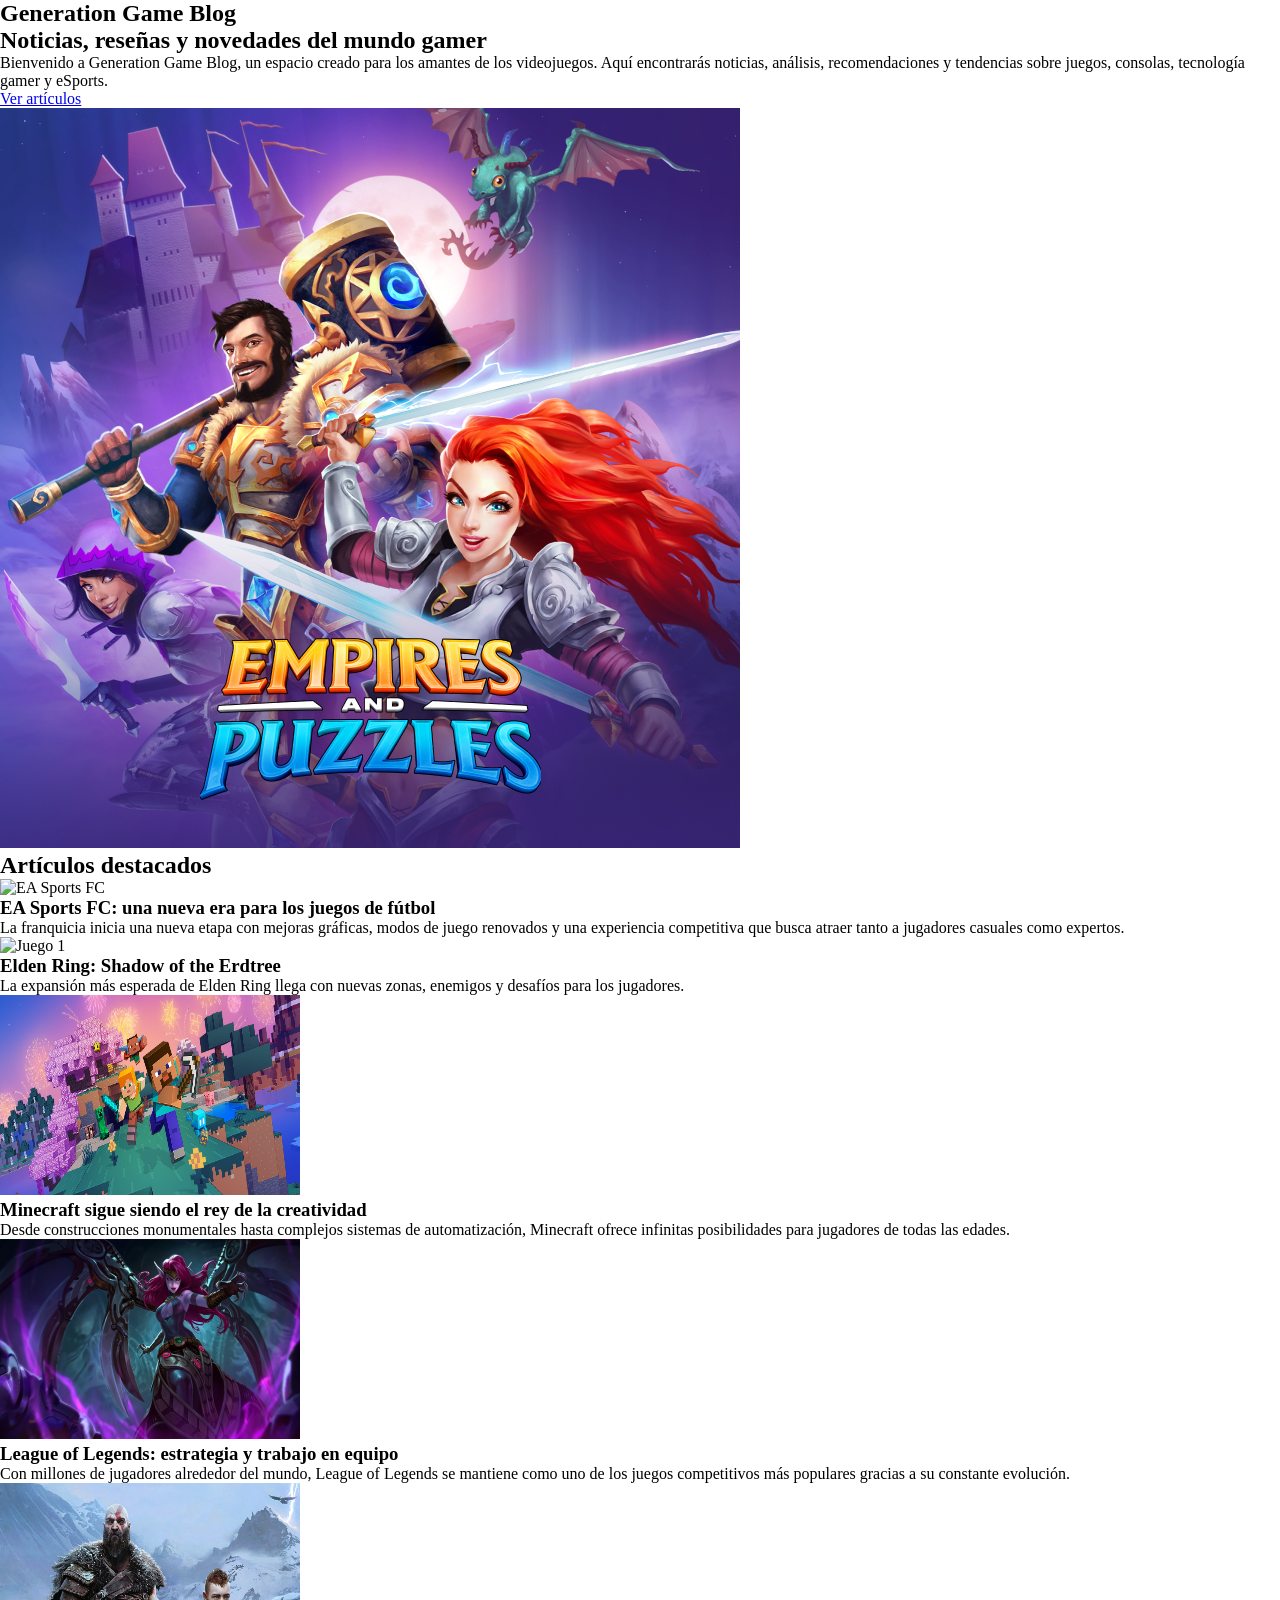
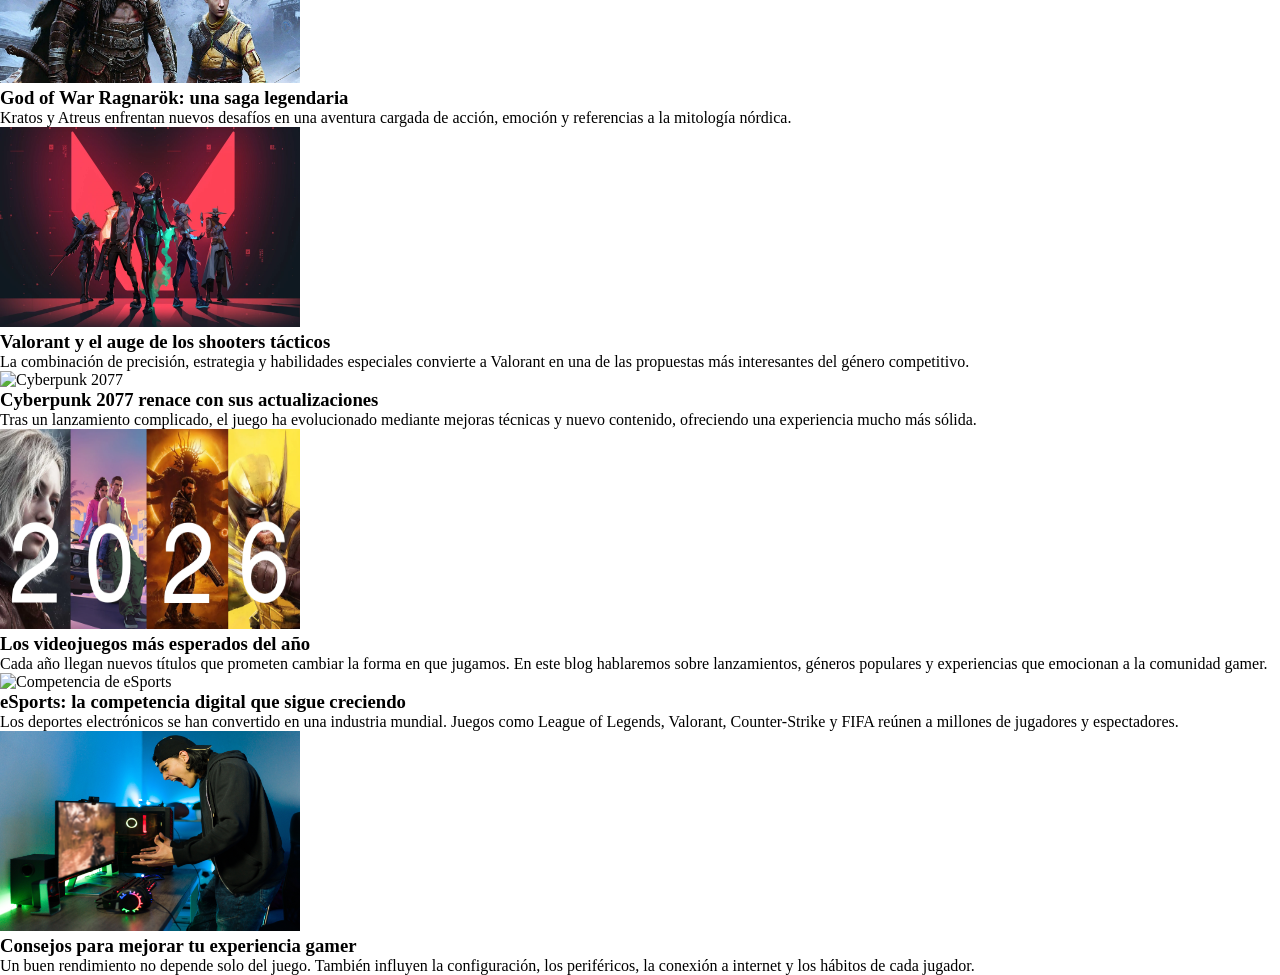
==== index.html @ 70cd3691 "articulos finalizados, con iconos" ====
<!doctype html>
<html lang="en">
  <head>
    <meta charset="UTF-8" />
    <meta name="viewport" content="width=device-width, initial-scale=1.0" />
    <title>Document</title>
    <link rel="stylesheet" href="/styles/style.css" />
    <head>
    <script src="https://kit.fontawesome.com/70269b08c8.js" crossorigin="anonymous"></script>
</head>

  </head>
  <body>
    <nav></nav>
    <section class="hero">
      <div>
        <h1>Generation Game Blog</h1>
        <h2>Noticias, reseñas y novedades del mundo gamer</h2>
        <p>
          Bienvenido a Generation Game Blog, un espacio creado para los amantes
          de los videojuegos. Aquí encontrarás noticias, análisis,
          recomendaciones y tendencias sobre juegos, consolas, tecnología gamer
          y eSports.
        </p>
        <a href="#articulos" class="btn">Ver artículos</a>
      </div>

      <img
        src="images/Featured-Image-2x.jpg"
        alt="Jugador usando control de videojuegos"
      />
    </section>
    <!-- Articulos gamer -->
    <section class="articulos">
      <h2>Artículos destacados</h2>
      <article class="card">
        <img src="images/articulos/fifa.png" alt="EA Sports FC" width="300" height="200" />
        <div class="card-content">
          <h3>EA Sports FC: una nueva era para los juegos de fútbol</h3>
          <p>
            La franquicia inicia una nueva etapa con mejoras gráficas, modos de
            juego renovados y una experiencia competitiva que busca atraer tanto a
            jugadores casuales como expertos.
          </p>
        </div>
        <div class="acciones">
          <i class="fa-regular fa-thumbs-up"></i>
          <i class="fa-regular fa-thumbs-down"></i>
          <i class="fa-regular fa-comment"></i>
        </div>
      </article>
      <article class="card">
        <img src="images/articulos/elderring.png" alt="Juego 1" width="300" height="200"/>
        <div class="card-content">
          <h3>Elden Ring: Shadow of the Erdtree</h2>
          <p>
            La expansión más esperada de Elden Ring llega con nuevas zonas,
            enemigos y desafíos para los jugadores.
          </p>
        </div>
        <div class="acciones">
          <i class="fa-regular fa-thumbs-up"></i>
          <i class="fa-regular fa-thumbs-down"></i>
          <i class="fa-regular fa-comment"></i>
      </article>
      <article class="card">
        <img src="images/articulos/minecraft.png" alt="Minecraft" width="300" height="200" />
        <div class="card-content">
          <h3>Minecraft sigue siendo el rey de la creatividad</h3>
          <p>
            Desde construcciones monumentales hasta complejos sistemas de
            automatización, Minecraft ofrece infinitas posibilidades para jugadores
            de todas las edades.
          </p>
        </div>
        <div class="acciones">
          <i class="fa-regular fa-thumbs-up"></i>
          <i class="fa-regular fa-thumbs-down"></i>
          <i class="fa-regular fa-comment"></i>
        </div>
      </article>

      <article class="card">
        <img src="images/articulos/lol.png" alt="League of Legends" width="300" height="200" />
        <div class="card-content">
          <h3>League of Legends: estrategia y trabajo en equipo</h3>
          <p>
            Con millones de jugadores alrededor del mundo, League of Legends se
            mantiene como uno de los juegos competitivos más populares gracias a su
            constante evolución.
          </p>
        </div>
        <div class="acciones">
          <i class="fa-regular fa-thumbs-up"></i>
          <i class="fa-regular fa-thumbs-down"></i>
          <i class="fa-regular fa-comment"></i>
        </div>
      </article>

      <article class="card">
        <img src="images/articulos/godofwar.png" alt="God of War Ragnarök" width="300" height="200" />
        <div class="card-content">
          <h3>God of War Ragnarök: una saga legendaria</h3>
          <p>
            Kratos y Atreus enfrentan nuevos desafíos en una aventura cargada de
            acción, emoción y referencias a la mitología nórdica.
          </p>
        </div>
        <div class="acciones">
          <i class="fa-regular fa-thumbs-up"></i>
          <i class="fa-regular fa-thumbs-down"></i>
          <i class="fa-regular fa-comment"></i>
        </div>
      </article>

      <article class="card">
        <img src="images/articulos/valorant.png" alt="Valorant" width="300" height="200" />
        <div class="card-content">
          <h3>Valorant y el auge de los shooters tácticos</h3>
          <p>
            La combinación de precisión, estrategia y habilidades especiales
            convierte a Valorant en una de las propuestas más interesantes del
            género competitivo.
          </p>
        </div>
        <div class="acciones">
          <i class="fa-regular fa-thumbs-up"></i>
          <i class="fa-regular fa-thumbs-down"></i>
          <i class="fa-regular fa-comment"></i>
        </div>
      </article>

      <article class="card">
        <img src="images/articulos/cyberpunk.jpg" alt="Cyberpunk 2077" width="300" height="200" />
        <div class="card-content">
          <h3>Cyberpunk 2077 renace con sus actualizaciones</h3>
          <p>
            Tras un lanzamiento complicado, el juego ha evolucionado mediante
            mejoras técnicas y nuevo contenido, ofreciendo una experiencia mucho más
            sólida.
          </p>
        </div>
        <div class="acciones">
          <i class="fa-regular fa-thumbs-up"></i>
          <i class="fa-regular fa-thumbs-down"></i>
          <i class="fa-regular fa-comment"></i>
        </div>
      </article>
      <article class="card">
        <img
          src="images/EurogamerLanzamientos2026.webp"
          alt="Los videojuegos más esperados del año"
          width="300"
          height="200"
        />
        <div class="card-content">
          <h3>Los videojuegos más esperados del año</h3>
          <p>
            Cada año llegan nuevos títulos que prometen cambiar la forma en que
            jugamos. En este blog hablaremos sobre lanzamientos, géneros populares
            y experiencias que emocionan a la comunidad gamer.
          </p>
        </div>
        <div class="acciones">
          <i class="fa-regular fa-thumbs-up"></i>
          <i class="fa-regular fa-thumbs-down"></i>
          <i class="fa-regular fa-comment"></i>
        </div>
      </article>

      <article class="card">
        <img
          src="images/esport.jpg"
          alt="Competencia de eSports"
          width="300"
          height="200"
        />
        <div class="card-content">
          <h3>eSports: la competencia digital que sigue creciendo</h3>
          <p>
            Los deportes electrónicos se han convertido en una industria mundial.
            Juegos como League of Legends, Valorant, Counter-Strike y FIFA reúnen
            a millones de jugadores y espectadores.
          </p>
        </div>
        <div class="acciones">
          <i class="fa-regular fa-thumbs-up"></i>
          <i class="fa-regular fa-thumbs-down"></i>
          <i class="fa-regular fa-comment"></i>
        </div>
      </article>

      <article class="card">
        <img
          src="images/consejos.webp"
          alt="Consejos para mejorar tu experiencia gamer"
          width="300"
          height="200"
        />
        <div class="card-content">
          <h3>Consejos para mejorar tu experiencia gamer</h3>
          <p>
            Un buen rendimiento no depende solo del juego. También influyen la
            configuración, los periféricos, la conexión a internet y los hábitos
            de cada jugador.
          </p>
        </div>
        <div class="acciones">
          <i class="fa-regular fa-thumbs-up"></i>
          <i class="fa-regular fa-thumbs-down"></i>
          <i class="fa-regular fa-comment"></i>
        </div>
      </article>
    </section>

    <footer></footer>
  </body>
</html>
---- styles/style.css ----
* {
  margin: 0;
  padding: 0;
  box-sizing: border-box;
}

#quienesSomosTextoInformativo{
   max-width: 600px;
}
#contenedor1{
  display: flex;
  justify-content: center;
  align-items: center;     
  flex-direction: column;
  gap:30px;
}

#equipo {
  text-align: left;
}
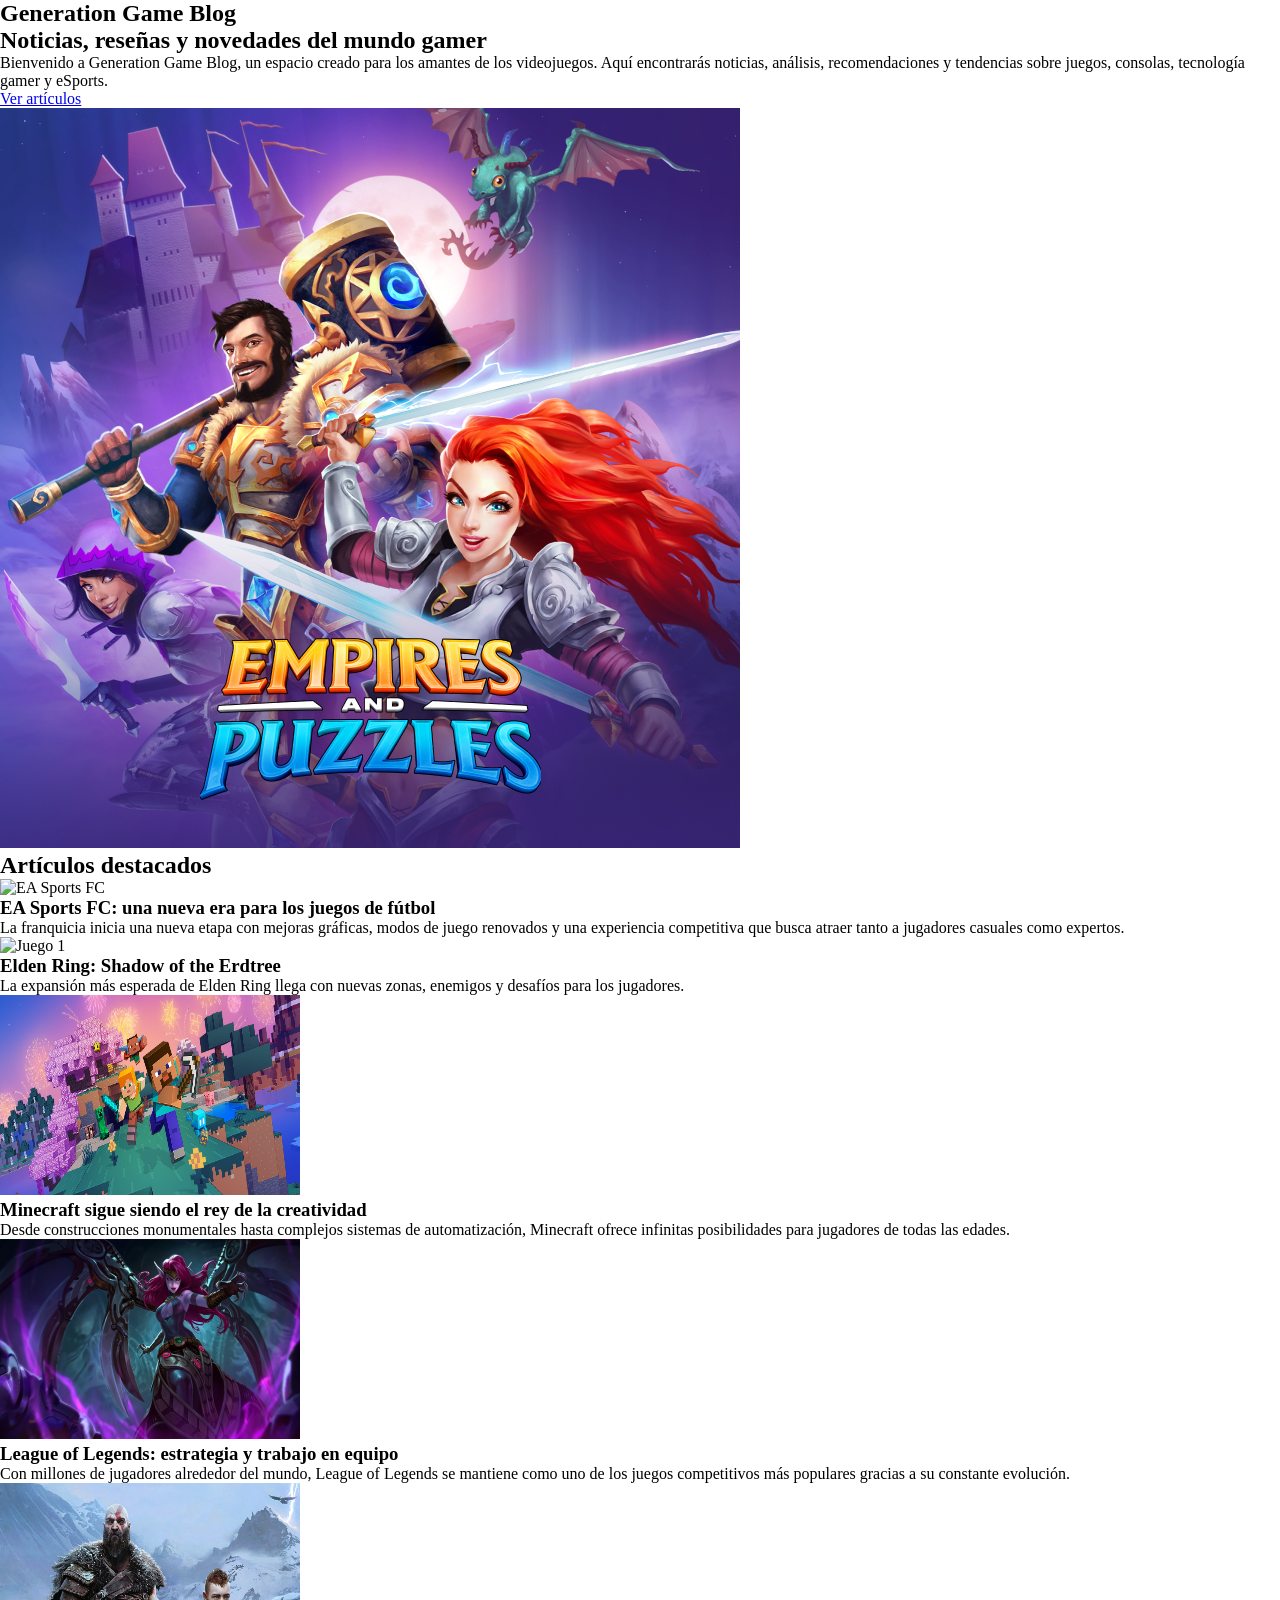
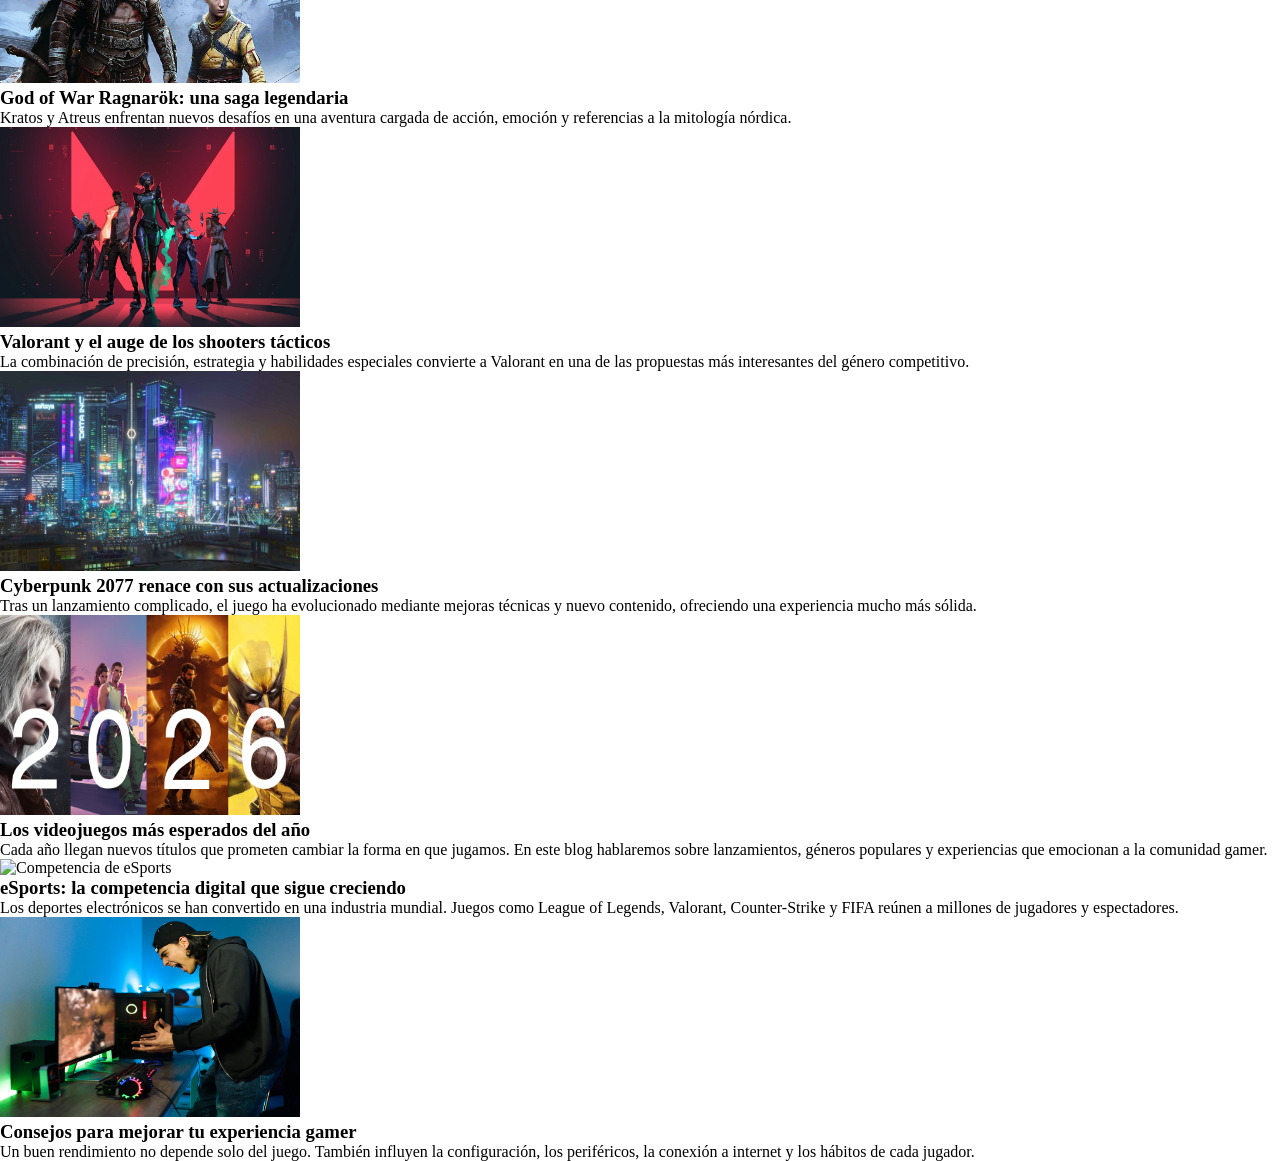
==== commit c5da7687: "se organizan imagenes de articulos en carpeta articulos y se cambia el respectivo src en el html" ====
--- a/index.html
+++ b/index.html
@@ -31,7 +31,7 @@
       />
     </section>
     <!-- Articulos gamer -->
-    <section class="articulos">
+    <section id="articulos" class="articulos">
       <h2>Artículos destacados</h2>
       <article class="card">
         <img src="images/articulos/fifa.png" alt="EA Sports FC" width="300" height="200" />
@@ -131,7 +131,7 @@
       </article>
 
       <article class="card">
-        <img src="images/articulos/cyberpunk.jpg" alt="Cyberpunk 2077" width="300" height="200" />
+        <img src="images/articulos/cyberpunk.png" alt="Cyberpunk 2077" width="300" height="200" />
         <div class="card-content">
           <h3>Cyberpunk 2077 renace con sus actualizaciones</h3>
           <p>
@@ -148,7 +148,7 @@
       </article>
       <article class="card">
         <img
-          src="images/EurogamerLanzamientos2026.webp"
+          src="images/articulos/EurogamerLanzamientos2026.webp"
           alt="Los videojuegos más esperados del año"
           width="300"
           height="200"
@@ -170,7 +170,7 @@
 
       <article class="card">
         <img
-          src="images/esport.jpg"
+          src="images/articulos/esport.jpg"
           alt="Competencia de eSports"
           width="300"
           height="200"
@@ -192,7 +192,7 @@
 
       <article class="card">
         <img
-          src="images/consejos.webp"
+          src="images/articulos/consejos.webp"
           alt="Consejos para mejorar tu experiencia gamer"
           width="300"
           height="200"
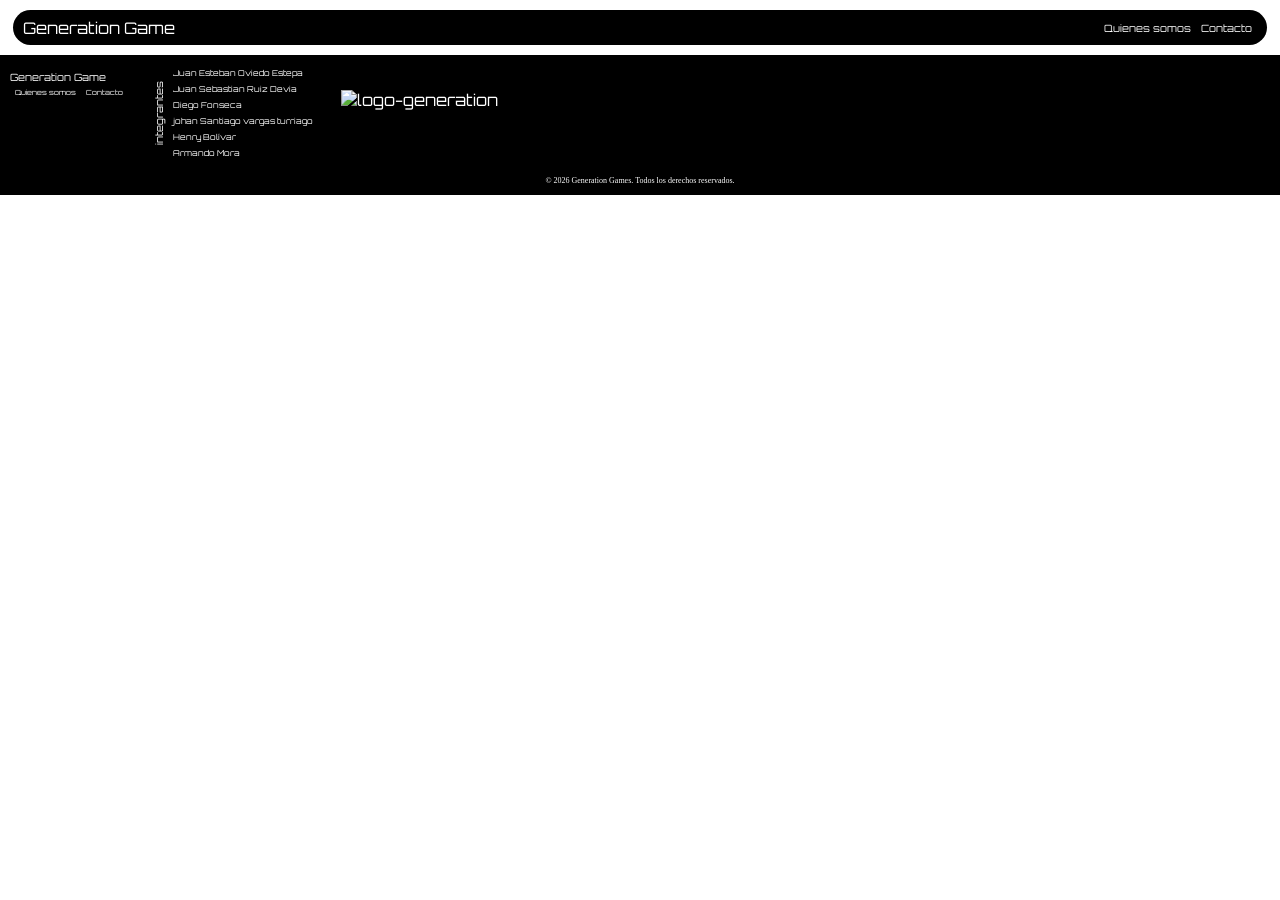
==== commit 56616ed4: "nav-bar and footer added" ====
--- a/index.html
+++ b/index.html
@@ -1,218 +1,66 @@
-<!doctype html>
+<!DOCTYPE html>
 <html lang="en">
-  <head>
-    <meta charset="UTF-8" />
-    <meta name="viewport" content="width=device-width, initial-scale=1.0" />
-    <title>Document</title>
-    <link rel="stylesheet" href="/styles/style.css" />
-    <head>
-    <script src="https://kit.fontawesome.com/70269b08c8.js" crossorigin="anonymous"></script>
+
+<head>
+  <meta charset="UTF-8">
+  <meta name="viewport" content="width=device-width, initial-scale=1.0">
+
+  <!--Font Gamer Style-->
+  <link rel="preconnect" href="https://fonts.googleapis.com">
+  <link rel="preconnect" href="https://fonts.gstatic.com" crossorigin>
+  <link href="https://fonts.googleapis.com/css2?family=Orbitron&display=swap" rel="stylesheet">
+
+  <title>Generation Game</title>
+  <link rel="stylesheet" href="/styles/style.css">
 </head>
 
-  </head>
-  <body>
-    <nav></nav>
-    <section class="hero">
-      <div>
-        <h1>Generation Game Blog</h1>
-        <h2>Noticias, reseñas y novedades del mundo gamer</h2>
-        <p>
-          Bienvenido a Generation Game Blog, un espacio creado para los amantes
-          de los videojuegos. Aquí encontrarás noticias, análisis,
-          recomendaciones y tendencias sobre juegos, consolas, tecnología gamer
-          y eSports.
-        </p>
-        <a href="#articulos" class="btn">Ver artículos</a>
+<body>
+
+  <div class="nav-bar-container">
+    <nav>
+      <a href="">Generation Game</a>
+      <ul>
+        <li>
+          <a href="">Quienes somos</a>
+        </li>
+        <li>
+          <a href="">Contacto</a>
+        </li>
+      </ul>
+    </nav>
+  </div>
+
+
+  <footer>
+    <div class="top-footer">
+      <div class="urls-footer">
+        <a href="">Generation Game</a>
+        <ul>
+          <li>
+            <a href="">Quienes somos</a>
+          </li>
+          <li>
+            <a href="">Contacto</a>
+          </li>
+        </ul>
       </div>
+      <div class="members">
+        <h1>integrantes</h1>
+        <div class="names">
+          <li>Juan Esteban Oviedo Estepa</li>
+          <li>Juan Sebastian Ruiz Devia</li>
+          <li>Diego Fonseca</li>
+          <li>johan Santiago vargas turriago</li>
+          <li>Henry Bolívar</li>
+          <li>Armando Mora</li>
+        </div>
+        <img src="https://cdn.nwe.io/files/x/a2/b3/9f9b89ea24a72f13629116b184f6.png" alt="logo-generation">
+      </div>
+    </div>
+    <div class="bottom-footer">
+      <p>© 2026 Generation Games. Todos los derechos reservados.</p>
+    </div>
+  </footer>
+</body>
 
-      <img
-        src="images/Featured-Image-2x.jpg"
-        alt="Jugador usando control de videojuegos"
-      />
-    </section>
-    <!-- Articulos gamer -->
-    <section id="articulos" class="articulos">
-      <h2>Artículos destacados</h2>
-      <article class="card">
-        <img src="images/articulos/fifa.png" alt="EA Sports FC" width="300" height="200" />
-        <div class="card-content">
-          <h3>EA Sports FC: una nueva era para los juegos de fútbol</h3>
-          <p>
-            La franquicia inicia una nueva etapa con mejoras gráficas, modos de
-            juego renovados y una experiencia competitiva que busca atraer tanto a
-            jugadores casuales como expertos.
-          </p>
-        </div>
-        <div class="acciones">
-          <i class="fa-regular fa-thumbs-up"></i>
-          <i class="fa-regular fa-thumbs-down"></i>
-          <i class="fa-regular fa-comment"></i>
-        </div>
-      </article>
-      <article class="card">
-        <img src="images/articulos/elderring.png" alt="Juego 1" width="300" height="200"/>
-        <div class="card-content">
-          <h3>Elden Ring: Shadow of the Erdtree</h2>
-          <p>
-            La expansión más esperada de Elden Ring llega con nuevas zonas,
-            enemigos y desafíos para los jugadores.
-          </p>
-        </div>
-        <div class="acciones">
-          <i class="fa-regular fa-thumbs-up"></i>
-          <i class="fa-regular fa-thumbs-down"></i>
-          <i class="fa-regular fa-comment"></i>
-      </article>
-      <article class="card">
-        <img src="images/articulos/minecraft.png" alt="Minecraft" width="300" height="200" />
-        <div class="card-content">
-          <h3>Minecraft sigue siendo el rey de la creatividad</h3>
-          <p>
-            Desde construcciones monumentales hasta complejos sistemas de
-            automatización, Minecraft ofrece infinitas posibilidades para jugadores
-            de todas las edades.
-          </p>
-        </div>
-        <div class="acciones">
-          <i class="fa-regular fa-thumbs-up"></i>
-          <i class="fa-regular fa-thumbs-down"></i>
-          <i class="fa-regular fa-comment"></i>
-        </div>
-      </article>
-
-      <article class="card">
-        <img src="images/articulos/lol.png" alt="League of Legends" width="300" height="200" />
-        <div class="card-content">
-          <h3>League of Legends: estrategia y trabajo en equipo</h3>
-          <p>
-            Con millones de jugadores alrededor del mundo, League of Legends se
-            mantiene como uno de los juegos competitivos más populares gracias a su
-            constante evolución.
-          </p>
-        </div>
-        <div class="acciones">
-          <i class="fa-regular fa-thumbs-up"></i>
-          <i class="fa-regular fa-thumbs-down"></i>
-          <i class="fa-regular fa-comment"></i>
-        </div>
-      </article>
-
-      <article class="card">
-        <img src="images/articulos/godofwar.png" alt="God of War Ragnarök" width="300" height="200" />
-        <div class="card-content">
-          <h3>God of War Ragnarök: una saga legendaria</h3>
-          <p>
-            Kratos y Atreus enfrentan nuevos desafíos en una aventura cargada de
-            acción, emoción y referencias a la mitología nórdica.
-          </p>
-        </div>
-        <div class="acciones">
-          <i class="fa-regular fa-thumbs-up"></i>
-          <i class="fa-regular fa-thumbs-down"></i>
-          <i class="fa-regular fa-comment"></i>
-        </div>
-      </article>
-
-      <article class="card">
-        <img src="images/articulos/valorant.png" alt="Valorant" width="300" height="200" />
-        <div class="card-content">
-          <h3>Valorant y el auge de los shooters tácticos</h3>
-          <p>
-            La combinación de precisión, estrategia y habilidades especiales
-            convierte a Valorant en una de las propuestas más interesantes del
-            género competitivo.
-          </p>
-        </div>
-        <div class="acciones">
-          <i class="fa-regular fa-thumbs-up"></i>
-          <i class="fa-regular fa-thumbs-down"></i>
-          <i class="fa-regular fa-comment"></i>
-        </div>
-      </article>
-
-      <article class="card">
-        <img src="images/articulos/cyberpunk.png" alt="Cyberpunk 2077" width="300" height="200" />
-        <div class="card-content">
-          <h3>Cyberpunk 2077 renace con sus actualizaciones</h3>
-          <p>
-            Tras un lanzamiento complicado, el juego ha evolucionado mediante
-            mejoras técnicas y nuevo contenido, ofreciendo una experiencia mucho más
-            sólida.
-          </p>
-        </div>
-        <div class="acciones">
-          <i class="fa-regular fa-thumbs-up"></i>
-          <i class="fa-regular fa-thumbs-down"></i>
-          <i class="fa-regular fa-comment"></i>
-        </div>
-      </article>
-      <article class="card">
-        <img
-          src="images/articulos/EurogamerLanzamientos2026.webp"
-          alt="Los videojuegos más esperados del año"
-          width="300"
-          height="200"
-        />
-        <div class="card-content">
-          <h3>Los videojuegos más esperados del año</h3>
-          <p>
-            Cada año llegan nuevos títulos que prometen cambiar la forma en que
-            jugamos. En este blog hablaremos sobre lanzamientos, géneros populares
-            y experiencias que emocionan a la comunidad gamer.
-          </p>
-        </div>
-        <div class="acciones">
-          <i class="fa-regular fa-thumbs-up"></i>
-          <i class="fa-regular fa-thumbs-down"></i>
-          <i class="fa-regular fa-comment"></i>
-        </div>
-      </article>
-
-      <article class="card">
-        <img
-          src="images/articulos/esport.jpg"
-          alt="Competencia de eSports"
-          width="300"
-          height="200"
-        />
-        <div class="card-content">
-          <h3>eSports: la competencia digital que sigue creciendo</h3>
-          <p>
-            Los deportes electrónicos se han convertido en una industria mundial.
-            Juegos como League of Legends, Valorant, Counter-Strike y FIFA reúnen
-            a millones de jugadores y espectadores.
-          </p>
-        </div>
-        <div class="acciones">
-          <i class="fa-regular fa-thumbs-up"></i>
-          <i class="fa-regular fa-thumbs-down"></i>
-          <i class="fa-regular fa-comment"></i>
-        </div>
-      </article>
-
-      <article class="card">
-        <img
-          src="images/articulos/consejos.webp"
-          alt="Consejos para mejorar tu experiencia gamer"
-          width="300"
-          height="200"
-        />
-        <div class="card-content">
-          <h3>Consejos para mejorar tu experiencia gamer</h3>
-          <p>
-            Un buen rendimiento no depende solo del juego. También influyen la
-            configuración, los periféricos, la conexión a internet y los hábitos
-            de cada jugador.
-          </p>
-        </div>
-        <div class="acciones">
-          <i class="fa-regular fa-thumbs-up"></i>
-          <i class="fa-regular fa-thumbs-down"></i>
-          <i class="fa-regular fa-comment"></i>
-        </div>
-      </article>
-    </section>
-
-    <footer></footer>
-  </body>
-</html>
+</html>
--- a/styles/style.css
+++ b/styles/style.css
@@ -4,17 +4,111 @@
   box-sizing: border-box;
 }
 
-#quienesSomosTextoInformativo{
-   max-width: 600px;
-}
-#contenedor1{
+/* NAV BAR */
+
+.nav-bar-container{
   display: flex;
   justify-content: center;
-  align-items: center;     
-  flex-direction: column;
-  gap:30px;
+  width: 100%;
+  /* position: fixed;
+  top: 0; */
 }
 
-#equipo {
-  text-align: left;
+nav{
+  display: flex;
+  align-items: center;
+  justify-content: space-between;
+  padding: 10px;
+  width: 98%;
+  height: 35px;
+  margin-top: 10px;
+  background-color: black;
+  color: white;
+  border-radius: 20px;
+}
+
+a{
+  font-family: "Orbitron", sans-serif;
+  text-decoration: none;
+  color: white;
+}
+
+ul{
+  display: flex;
+}
+
+li{
+  font-size: 10px;
+  list-style: none;
+  margin: 0 5px;
+}
+
+/* FOOTER */
+
+footer{
+  display: block;
+  height:fit-content;
+  font-family: "Orbitron", sans-serif;
+  margin-top: 10px;
+  background-color: black;
+  color: white;
+  padding: 10px;
+}
+
+.top-footer{
+  display: flex;
+
+}
+
+.urls-footer {
+  display: block;
+  width:fit-content;
+}
+
+.urls-footer a{
+  font-size: 10px;
+}
+
+
+.urls-footer li a{
+  font-size: 7px;
+}
+
+.members{
+    display: flex;
+    justify-content: center;
+    margin-left: 20px;
+}
+
+.members h1 {
+    text-align: center;
+    margin: 5px;
+    font-size: 10px;
+    font-weight: lighter;
+    writing-mode: vertical-lr;
+    transform: rotate(180deg);
+}
+
+.members .names li{
+    padding: 3px;
+    display: block;
+    list-style: none;
+    font-size: 8px;
+    margin-left: 0;
+    height:fit-content;
+}
+
+.members img{
+    margin-left: 20px;
+    align-content: center;
+    max-height: 70px;
+    padding: 1;
+}
+
+footer p{
+  margin-top: 15px;
+  font-family:'Times New Roman', Times, serif;
+  font-weight: lighter;
+  font-size: 8px;
+  text-align: center;
 }
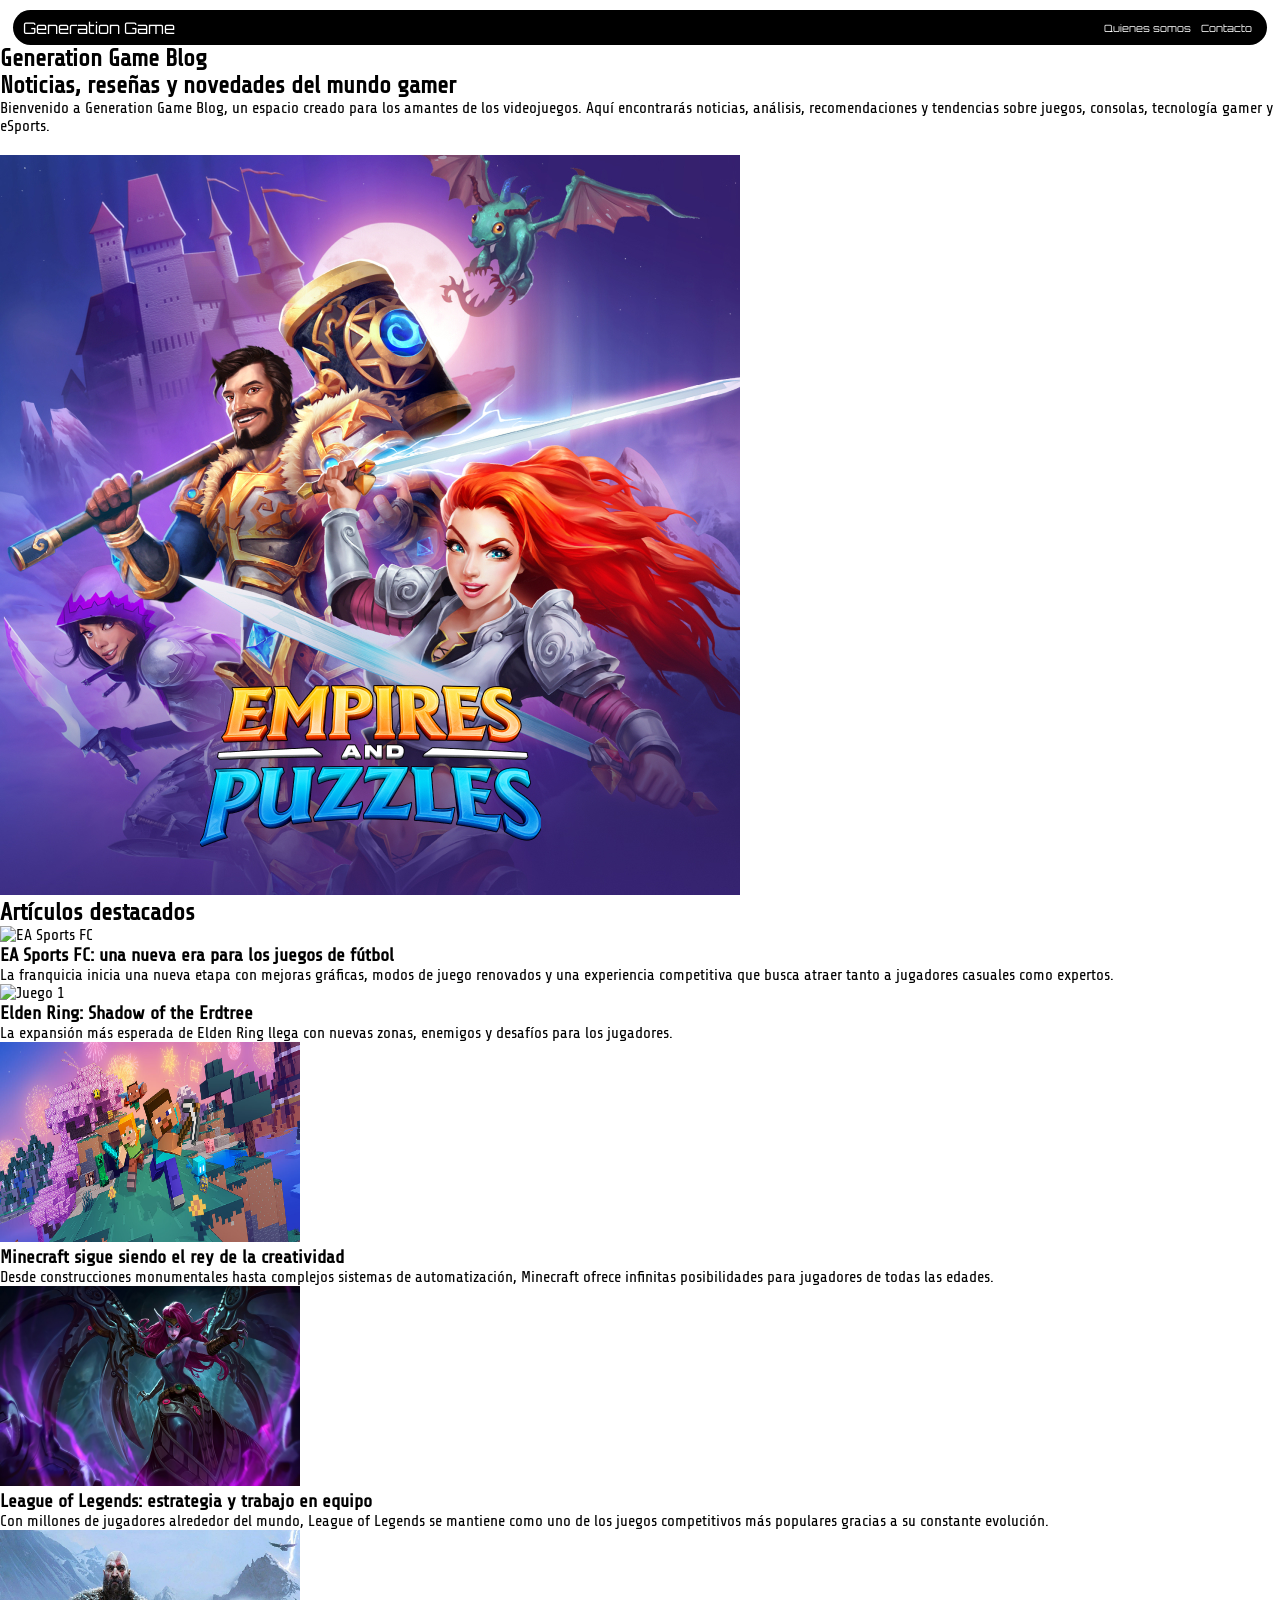
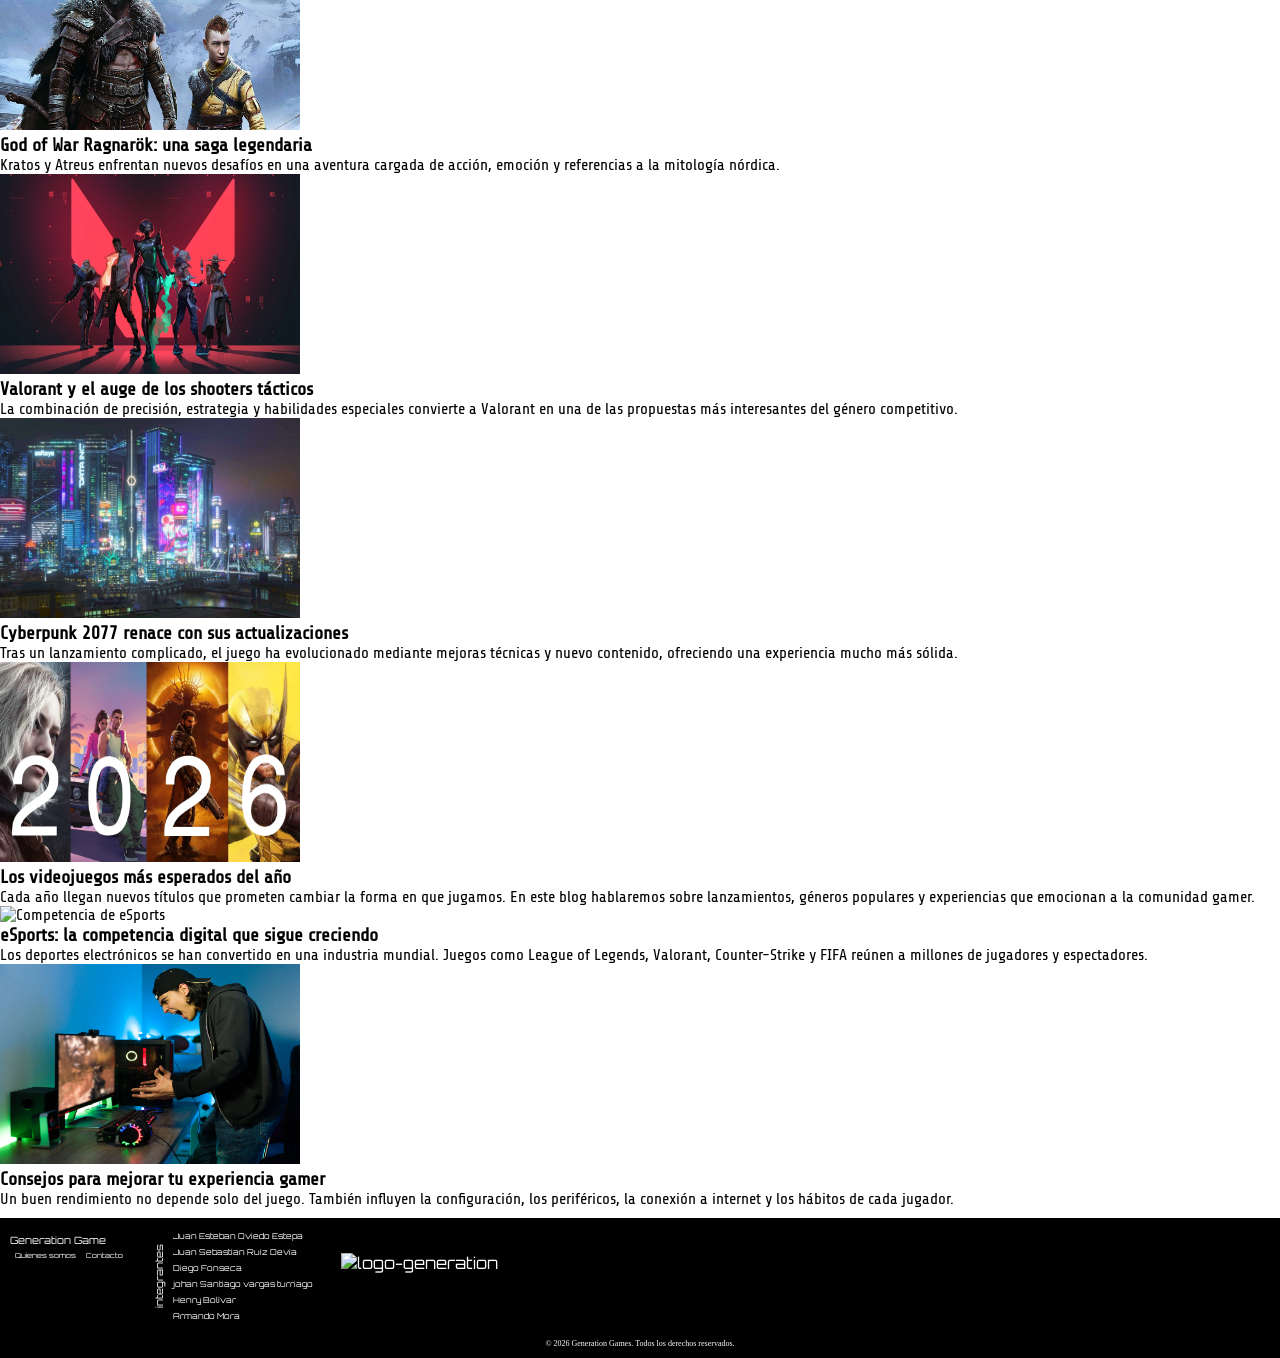
==== commit 8757b275: "Merge branch 'navbar-footer' of github.com:SanJohan/generation-game into desarrollo2" ====
--- a/index.html
+++ b/index.html
@@ -1,21 +1,17 @@
-<!DOCTYPE html>
+<!doctype html>
 <html lang="en">
-
 <head>
   <meta charset="UTF-8">
   <meta name="viewport" content="width=device-width, initial-scale=1.0">
-
-  <!--Font Gamer Style-->
+   <!--Font Gamer Style-->
   <link rel="preconnect" href="https://fonts.googleapis.com">
   <link rel="preconnect" href="https://fonts.gstatic.com" crossorigin>
   <link href="https://fonts.googleapis.com/css2?family=Orbitron&display=swap" rel="stylesheet">
-
   <title>Generation Game</title>
   <link rel="stylesheet" href="/styles/style.css">
+  <script src="https://kit.fontawesome.com/70269b08c8.js" crossorigin="anonymous"></script>
 </head>
-
 <body>
-
   <div class="nav-bar-container">
     <nav>
       <a href="">Generation Game</a>
@@ -29,8 +25,205 @@
       </ul>
     </nav>
   </div>
-
-
+  <section class="hero">
+      <div>
+        <h1>Generation Game Blog</h1>
+        <h2>Noticias, reseñas y novedades del mundo gamer</h2>
+        <p>
+          Bienvenido a Generation Game Blog, un espacio creado para los amantes
+          de los videojuegos. Aquí encontrarás noticias, análisis,
+          recomendaciones y tendencias sobre juegos, consolas, tecnología gamer
+          y eSports.
+        </p>
+        <a href="#articulos" class="btn">Ver artículos</a>
+      </div>
+
+      <img
+        src="images/Featured-Image-2x.jpg"
+        alt="Jugador usando control de videojuegos"
+      />
+    </section>
+    <!-- Articulos gamer -->
+    <section id="articulos" class="articulos">
+      <h2>Artículos destacados</h2>
+      <article class="card">
+        <img src="images/articulos/fifa.png" alt="EA Sports FC" width="300" height="200" />
+        <div class="card-content">
+          <h3>EA Sports FC: una nueva era para los juegos de fútbol</h3>
+          <p>
+            La franquicia inicia una nueva etapa con mejoras gráficas, modos de
+            juego renovados y una experiencia competitiva que busca atraer tanto a
+            jugadores casuales como expertos.
+          </p>
+        </div>
+        <div class="acciones">
+          <i class="fa-regular fa-thumbs-up"></i>
+          <i class="fa-regular fa-thumbs-down"></i>
+          <i class="fa-regular fa-comment"></i>
+        </div>
+      </article>
+      <article class="card">
+        <img src="images/articulos/elderring.png" alt="Juego 1" width="300" height="200"/>
+        <div class="card-content">
+          <h3>Elden Ring: Shadow of the Erdtree</h2>
+          <p>
+            La expansión más esperada de Elden Ring llega con nuevas zonas,
+            enemigos y desafíos para los jugadores.
+          </p>
+        </div>
+        <div class="acciones">
+          <i class="fa-regular fa-thumbs-up"></i>
+          <i class="fa-regular fa-thumbs-down"></i>
+          <i class="fa-regular fa-comment"></i>
+      </article>
+      <article class="card">
+        <img src="images/articulos/minecraft.png" alt="Minecraft" width="300" height="200" />
+        <div class="card-content">
+          <h3>Minecraft sigue siendo el rey de la creatividad</h3>
+          <p>
+            Desde construcciones monumentales hasta complejos sistemas de
+            automatización, Minecraft ofrece infinitas posibilidades para jugadores
+            de todas las edades.
+          </p>
+        </div>
+        <div class="acciones">
+          <i class="fa-regular fa-thumbs-up"></i>
+          <i class="fa-regular fa-thumbs-down"></i>
+          <i class="fa-regular fa-comment"></i>
+        </div>
+      </article>
+
+      <article class="card">
+        <img src="images/articulos/lol.png" alt="League of Legends" width="300" height="200" />
+        <div class="card-content">
+          <h3>League of Legends: estrategia y trabajo en equipo</h3>
+          <p>
+            Con millones de jugadores alrededor del mundo, League of Legends se
+            mantiene como uno de los juegos competitivos más populares gracias a su
+            constante evolución.
+          </p>
+        </div>
+        <div class="acciones">
+          <i class="fa-regular fa-thumbs-up"></i>
+          <i class="fa-regular fa-thumbs-down"></i>
+          <i class="fa-regular fa-comment"></i>
+        </div>
+      </article>
+
+      <article class="card">
+        <img src="images/articulos/godofwar.png" alt="God of War Ragnarök" width="300" height="200" />
+        <div class="card-content">
+          <h3>God of War Ragnarök: una saga legendaria</h3>
+          <p>
+            Kratos y Atreus enfrentan nuevos desafíos en una aventura cargada de
+            acción, emoción y referencias a la mitología nórdica.
+          </p>
+        </div>
+        <div class="acciones">
+          <i class="fa-regular fa-thumbs-up"></i>
+          <i class="fa-regular fa-thumbs-down"></i>
+          <i class="fa-regular fa-comment"></i>
+        </div>
+      </article>
+
+      <article class="card">
+        <img src="images/articulos/valorant.png" alt="Valorant" width="300" height="200" />
+        <div class="card-content">
+          <h3>Valorant y el auge de los shooters tácticos</h3>
+          <p>
+            La combinación de precisión, estrategia y habilidades especiales
+            convierte a Valorant en una de las propuestas más interesantes del
+            género competitivo.
+          </p>
+        </div>
+        <div class="acciones">
+          <i class="fa-regular fa-thumbs-up"></i>
+          <i class="fa-regular fa-thumbs-down"></i>
+          <i class="fa-regular fa-comment"></i>
+        </div>
+      </article>
+      <article class="card">
+        <img src="images/articulos/cyberpunk.png" alt="Cyberpunk 2077" width="300" height="200" />
+        <div class="card-content">
+          <h3>Cyberpunk 2077 renace con sus actualizaciones</h3>
+          <p>
+            Tras un lanzamiento complicado, el juego ha evolucionado mediante
+            mejoras técnicas y nuevo contenido, ofreciendo una experiencia mucho más
+            sólida.
+          </p>
+        </div>
+        <div class="acciones">
+          <i class="fa-regular fa-thumbs-up"></i>
+          <i class="fa-regular fa-thumbs-down"></i>
+          <i class="fa-regular fa-comment"></i>
+        </div>
+      </article>
+      <article class="card">
+        <img
+          src="images/articulos/EurogamerLanzamientos2026.webp"
+          alt="Los videojuegos más esperados del año"
+          width="300"
+          height="200"
+        />
+        <div class="card-content">
+          <h3>Los videojuegos más esperados del año</h3>
+          <p>
+            Cada año llegan nuevos títulos que prometen cambiar la forma en que
+            jugamos. En este blog hablaremos sobre lanzamientos, géneros populares
+            y experiencias que emocionan a la comunidad gamer.
+          </p>
+        </div>
+        <div class="acciones">
+          <i class="fa-regular fa-thumbs-up"></i>
+          <i class="fa-regular fa-thumbs-down"></i>
+          <i class="fa-regular fa-comment"></i>
+        </div>
+      </article>
+
+      <article class="card">
+        <img
+          src="images/articulos/esport.jpg"
+          alt="Competencia de eSports"
+          width="300"
+          height="200"
+        />
+        <div class="card-content">
+          <h3>eSports: la competencia digital que sigue creciendo</h3>
+          <p>
+            Los deportes electrónicos se han convertido en una industria mundial.
+            Juegos como League of Legends, Valorant, Counter-Strike y FIFA reúnen
+            a millones de jugadores y espectadores.
+          </p>
+        </div>
+        <div class="acciones">
+          <i class="fa-regular fa-thumbs-up"></i>
+          <i class="fa-regular fa-thumbs-down"></i>
+          <i class="fa-regular fa-comment"></i>
+        </div>
+      </article>
+
+      <article class="card">
+        <img
+          src="images/articulos/consejos.webp"
+          alt="Consejos para mejorar tu experiencia gamer"
+          width="300"
+          height="200"
+        />
+        <div class="card-content">
+          <h3>Consejos para mejorar tu experiencia gamer</h3>
+          <p>
+            Un buen rendimiento no depende solo del juego. También influyen la
+            configuración, los periféricos, la conexión a internet y los hábitos
+            de cada jugador.
+          </p>
+        </div>
+        <div class="acciones">
+          <i class="fa-regular fa-thumbs-up"></i>
+          <i class="fa-regular fa-thumbs-down"></i>
+          <i class="fa-regular fa-comment"></i>
+        </div>
+      </article>
+    </section>
   <footer>
     <div class="top-footer">
       <div class="urls-footer">
@@ -62,5 +255,4 @@
     </div>
   </footer>
 </body>
-
-</html>+</html>
--- a/styles/style.css
+++ b/styles/style.css
@@ -1,7 +1,34 @@
+/* Esta es la fuente local Share Tech */
+@font-face {
+    font-family: 'Share Tech';
+    src: url('../assets/fonts/ShareTech-Regular.ttf') format('truetype');
+    font-weight: normal;
+    font-style: normal;
+}
+
+/* Esto aplica la fuente a todo el sitio */
+body {
+    font-family: 'Share Tech', sans-serif;
+}
 * {
   margin: 0;
   padding: 0;
   box-sizing: border-box;
+}
+
+#quienesSomosTextoInformativo{
+   max-width: 600px;
+}
+#contenedor1{
+  display: flex;
+  justify-content: center;
+  align-items: center;     
+  flex-direction: column;
+  gap:30px;
+}
+
+#equipo {
+  text-align: left;
 }
 
 /* NAV BAR */
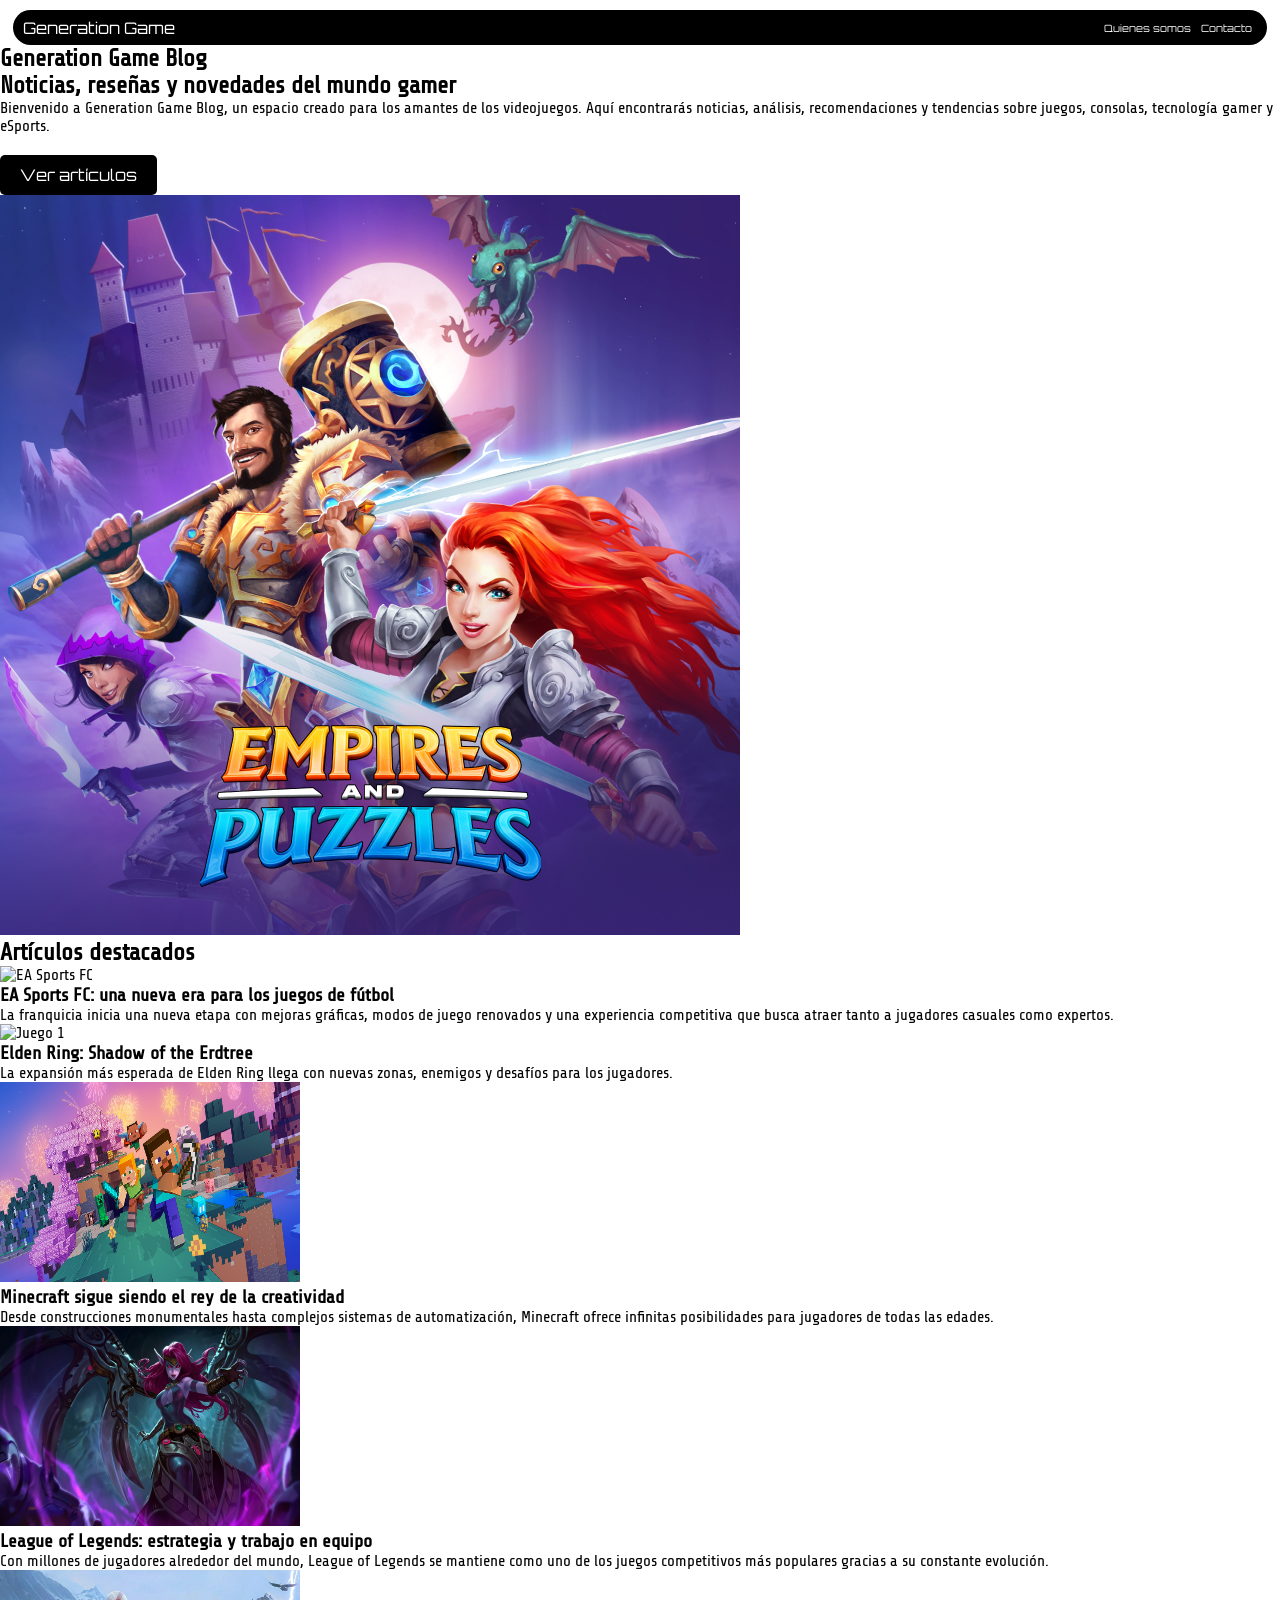
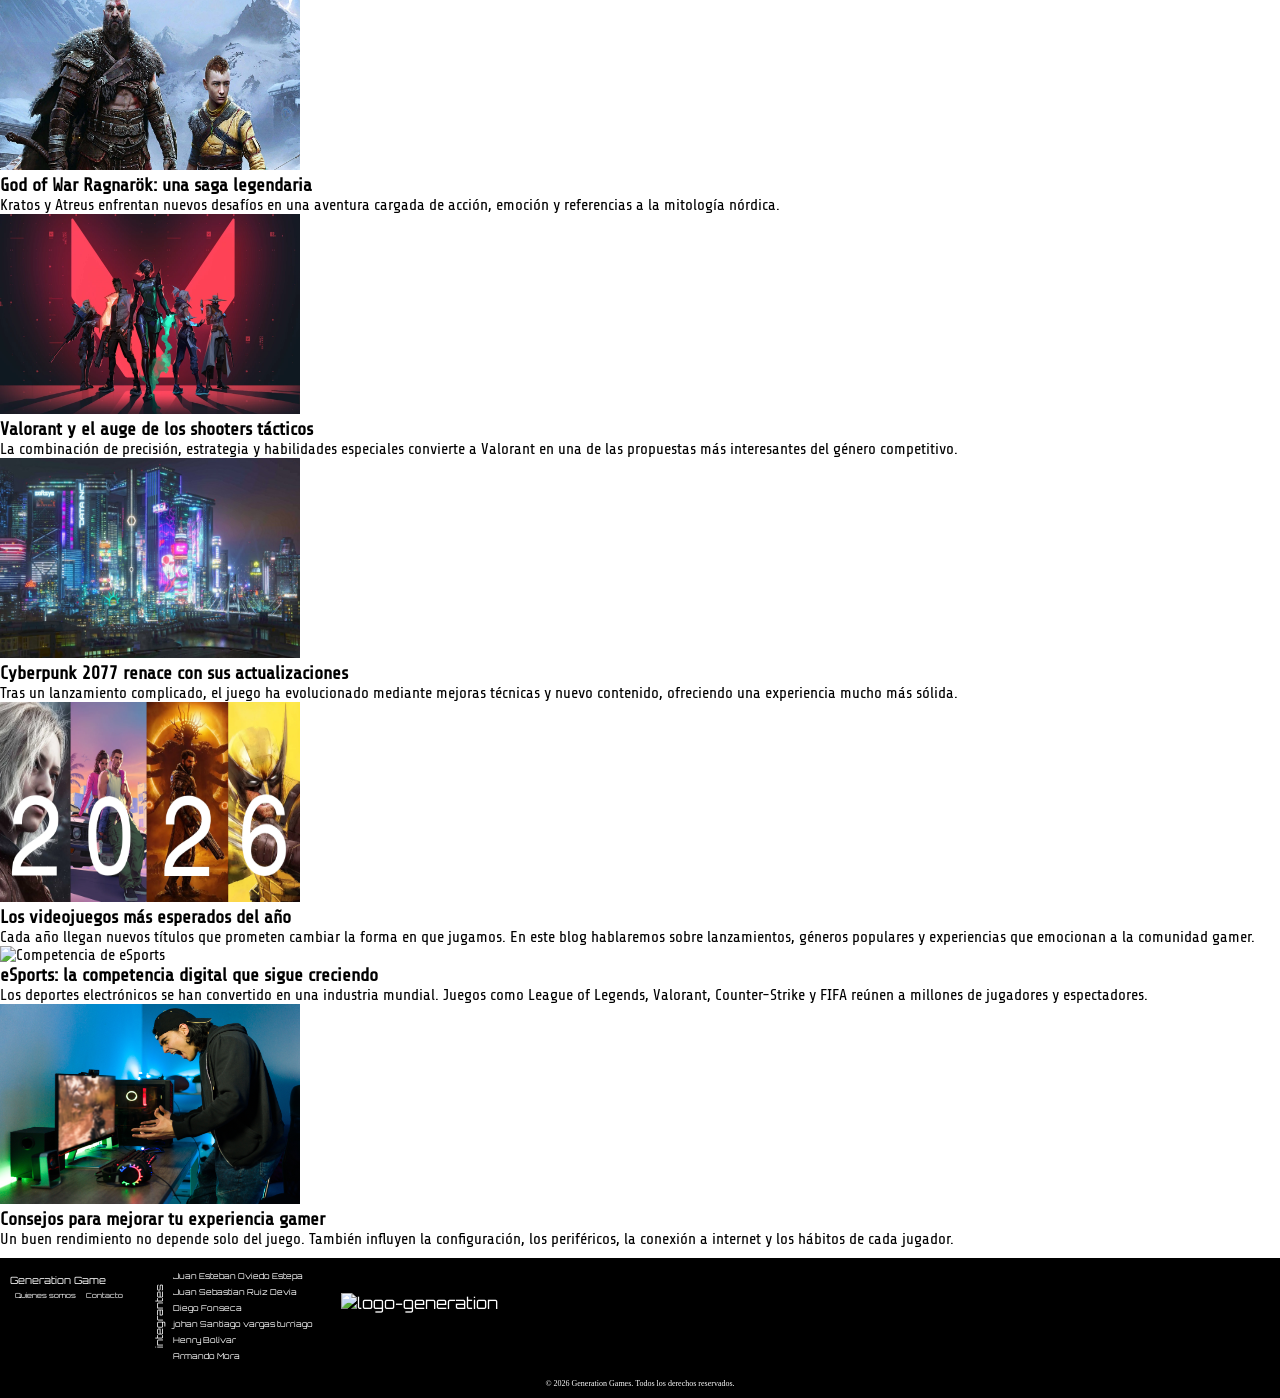
==== commit 56aceff0: "agregar vinculos con contacto y sobre nosotros" ====
--- a/index.html
+++ b/index.html
@@ -14,13 +14,13 @@
 <body>
   <div class="nav-bar-container">
     <nav>
-      <a href="">Generation Game</a>
+      <a href="index.html">Generation Game</a>
       <ul>
         <li>
-          <a href="">Quienes somos</a>
+          <a href="quienes-somos.html">Quienes somos</a>
         </li>
         <li>
-          <a href="">Contacto</a>
+          <a href="contactenos.html">Contacto</a>
         </li>
       </ul>
     </nav>
@@ -35,7 +35,7 @@
           recomendaciones y tendencias sobre juegos, consolas, tecnología gamer
           y eSports.
         </p>
-        <a href="#articulos" class="btn">Ver artículos</a>
+        <a href="#articulos" class="btn-articulos">Ver artículos</a>
       </div>
 
       <img
--- a/styles/style.css
+++ b/styles/style.css
@@ -70,6 +70,16 @@
   margin: 0 5px;
 }
 
+.btn-articulos{
+  display: inline-block;
+  padding: 10px 20px;
+  background-color: black;
+  color: white;
+  text-decoration: none;
+  border-radius: 5px;
+  margin-top: 20px;
+}
+
 /* FOOTER */
 
 footer{
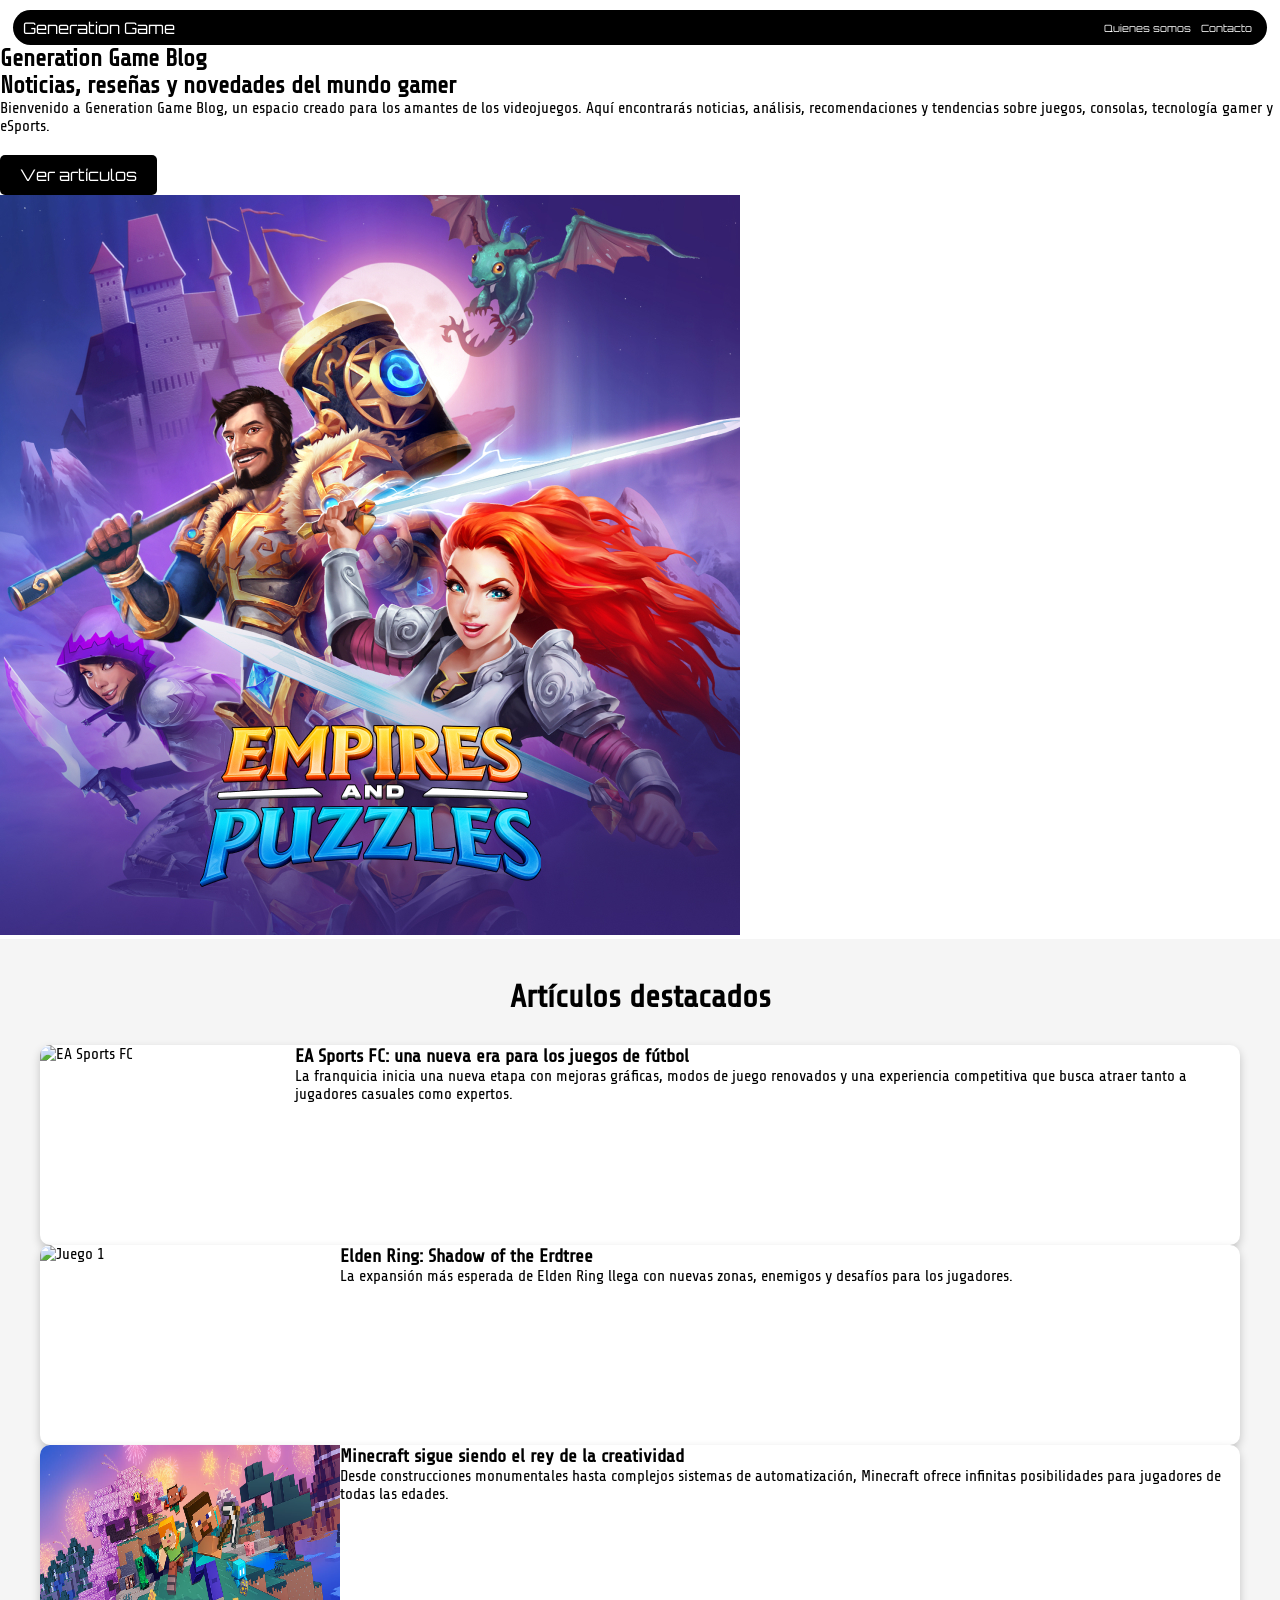
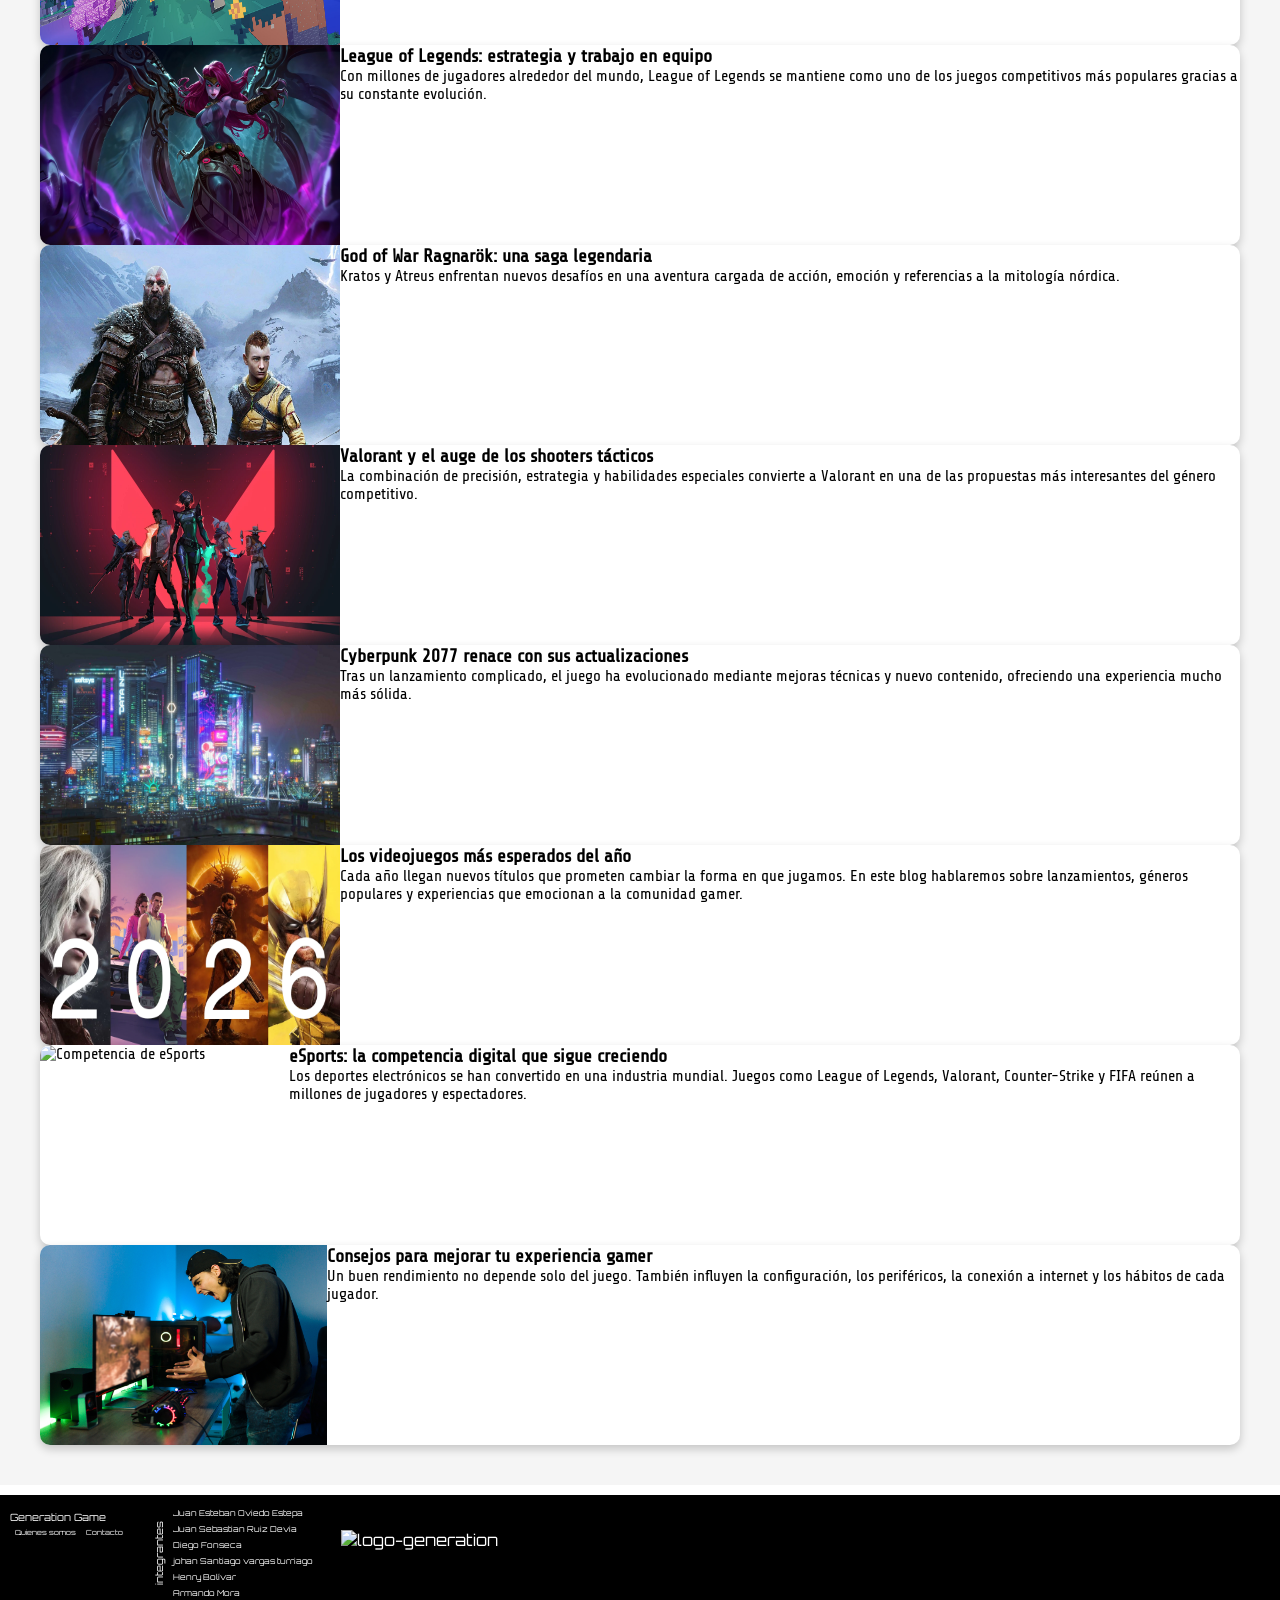
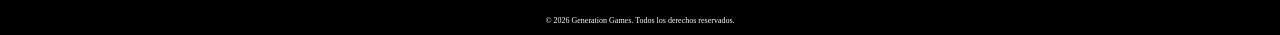
==== commit 82f7f8af: "estilos articulo" ====
--- a/index.html
+++ b/index.html
@@ -9,6 +9,7 @@
   <link href="https://fonts.googleapis.com/css2?family=Orbitron&display=swap" rel="stylesheet">
   <title>Generation Game</title>
   <link rel="stylesheet" href="/styles/style.css">
+  <link rel="stylesheet" href="/styles/articulos.css">
   <script src="https://kit.fontawesome.com/70269b08c8.js" crossorigin="anonymous"></script>
 </head>
 <body>
@@ -65,7 +66,7 @@
       <article class="card">
         <img src="images/articulos/elderring.png" alt="Juego 1" width="300" height="200"/>
         <div class="card-content">
-          <h3>Elden Ring: Shadow of the Erdtree</h2>
+          <h3>Elden Ring: Shadow of the Erdtree</h3>
           <p>
             La expansión más esperada de Elden Ring llega con nuevas zonas,
             enemigos y desafíos para los jugadores.
@@ -75,6 +76,7 @@
           <i class="fa-regular fa-thumbs-up"></i>
           <i class="fa-regular fa-thumbs-down"></i>
           <i class="fa-regular fa-comment"></i>
+        </div>
       </article>
       <article class="card">
         <img src="images/articulos/minecraft.png" alt="Minecraft" width="300" height="200" />
--- a/styles/articulos.css
+++ b/styles/articulos.css
@@ -0,0 +1,20 @@
+.articulos {
+    padding: 40px;
+    background-color: #f5f5f5;
+}
+
+.articulos h2 {
+    text-align: center;
+    margin-bottom: 30px;
+    font-size: 2rem;
+}
+
+.articulos .card {
+    background: white;
+    border-radius: 10px;
+    overflow: hidden;
+    box-shadow: 0 4px 10px rgba(0,0,0,.2);
+    display: flex;
+    flex-direction: row;
+    
+}
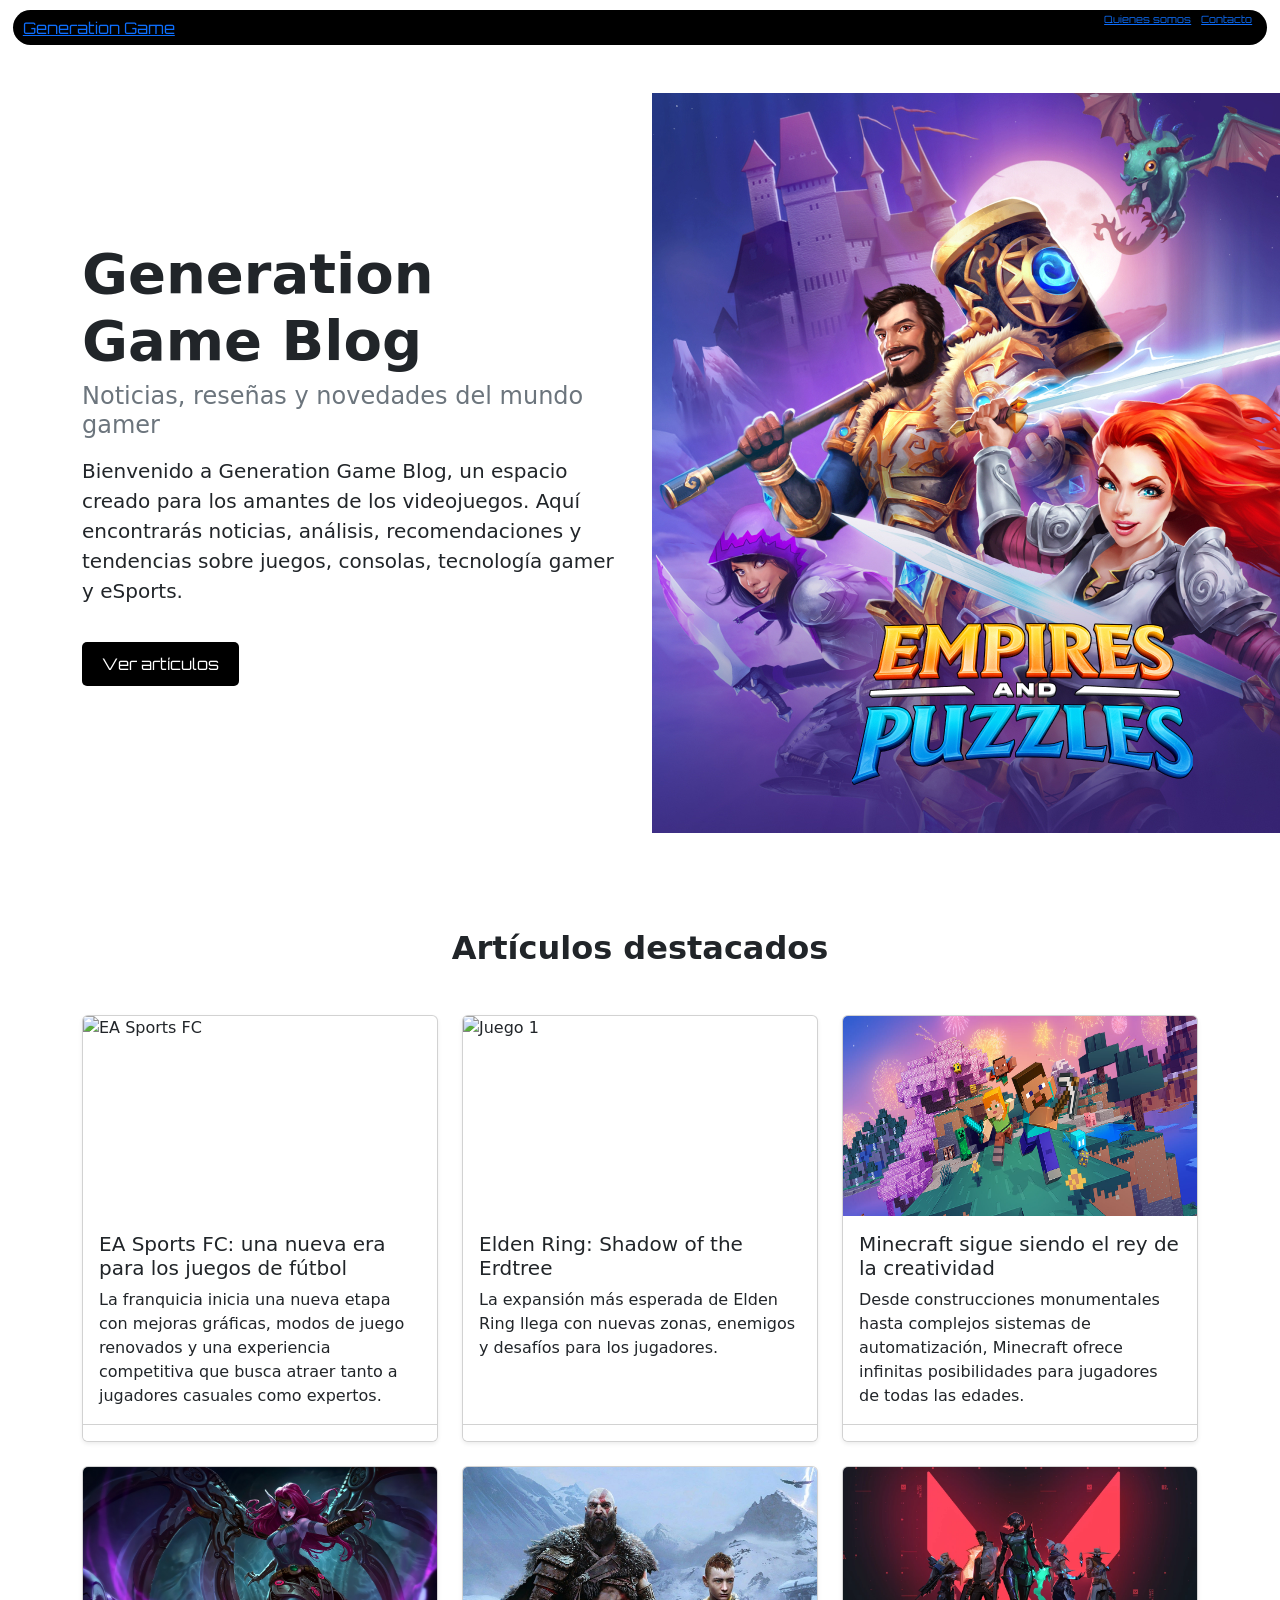
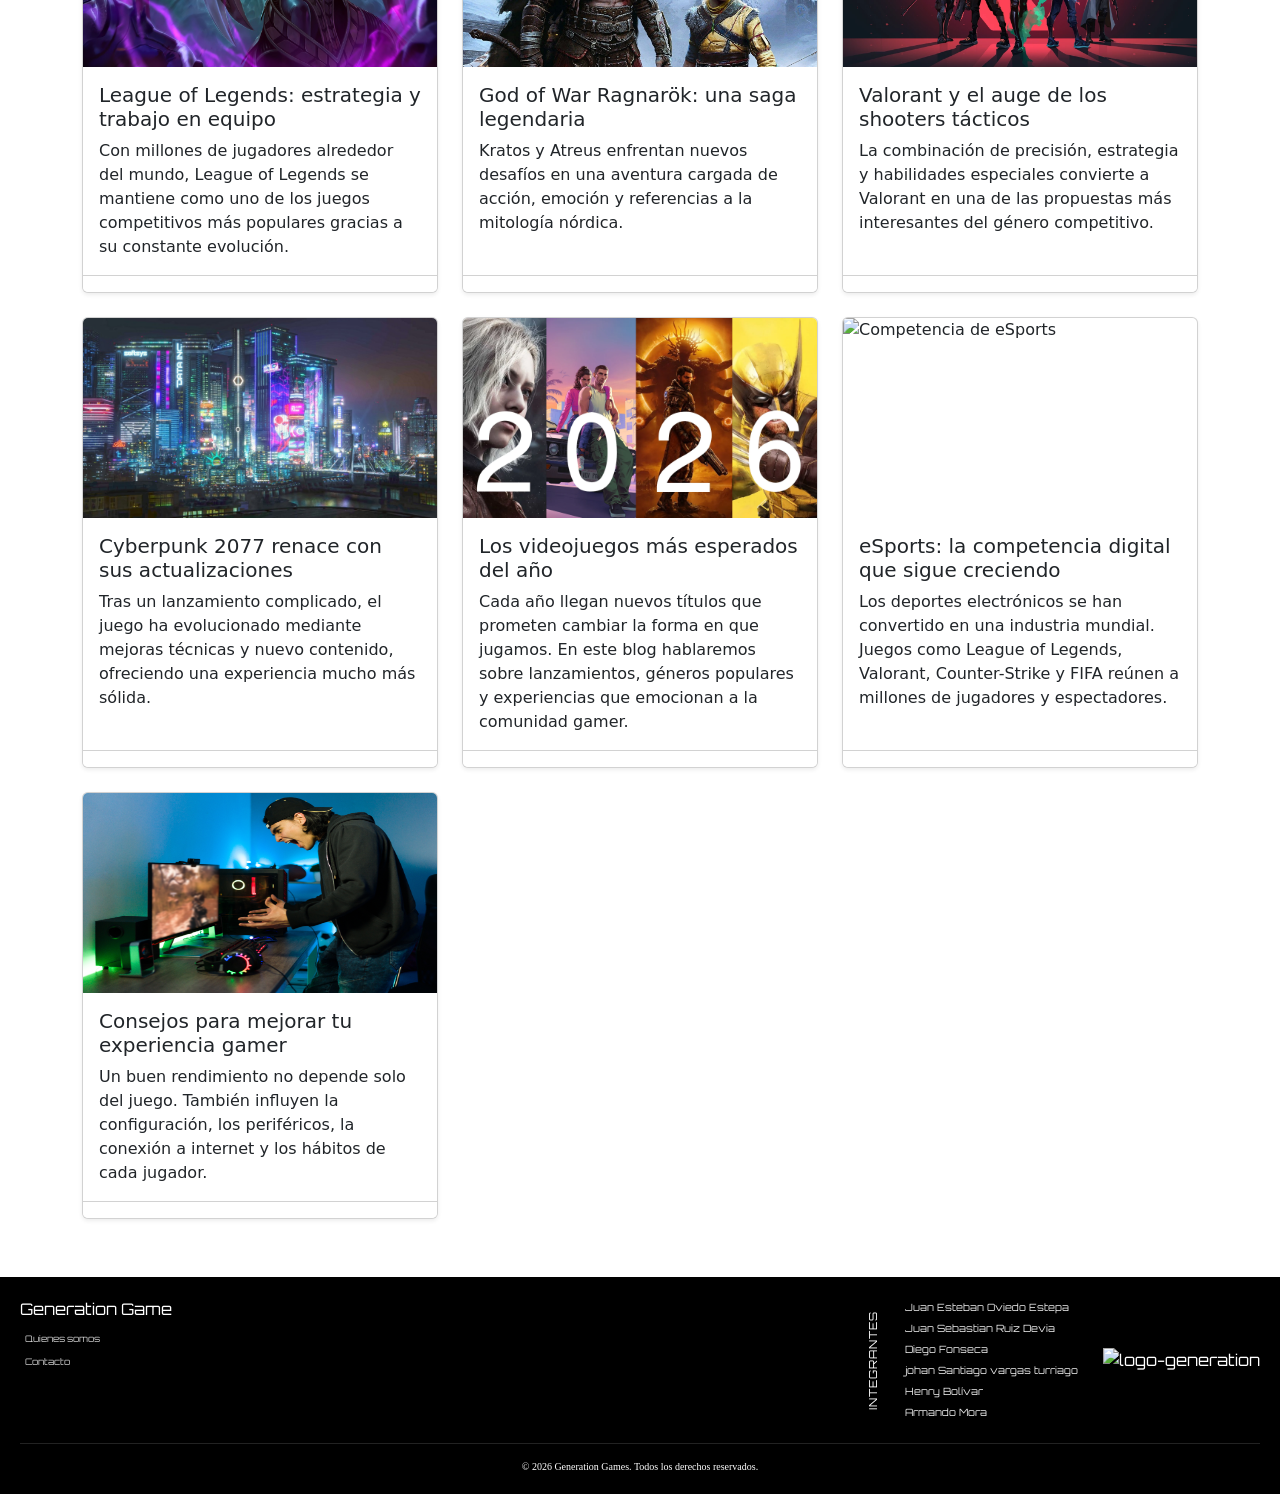
==== commit ce78ff18: "primeros cambios rama principal bootstrap" ====
--- a/index.html
+++ b/index.html
@@ -1,260 +1,348 @@
 <!doctype html>
 <html lang="en">
-<head>
-  <meta charset="UTF-8">
-  <meta name="viewport" content="width=device-width, initial-scale=1.0">
-   <!--Font Gamer Style-->
-  <link rel="preconnect" href="https://fonts.googleapis.com">
-  <link rel="preconnect" href="https://fonts.gstatic.com" crossorigin>
-  <link href="https://fonts.googleapis.com/css2?family=Orbitron&display=swap" rel="stylesheet">
-  <title>Generation Game</title>
-  <link rel="stylesheet" href="/styles/style.css">
-  <link rel="stylesheet" href="/styles/articulos.css">
-  <script src="https://kit.fontawesome.com/70269b08c8.js" crossorigin="anonymous"></script>
-</head>
-<body>
-  <div class="nav-bar-container">
-    <nav>
-      <a href="index.html">Generation Game</a>
-      <ul>
-        <li>
-          <a href="quienes-somos.html">Quienes somos</a>
-        </li>
-        <li>
-          <a href="contactenos.html">Contacto</a>
-        </li>
-      </ul>
-    </nav>
-  </div>
-  <section class="hero">
-      <div>
-        <h1>Generation Game Blog</h1>
-        <h2>Noticias, reseñas y novedades del mundo gamer</h2>
-        <p>
-          Bienvenido a Generation Game Blog, un espacio creado para los amantes
-          de los videojuegos. Aquí encontrarás noticias, análisis,
-          recomendaciones y tendencias sobre juegos, consolas, tecnología gamer
-          y eSports.
-        </p>
-        <a href="#articulos" class="btn-articulos">Ver artículos</a>
+  <head>
+    <meta charset="UTF-8" />
+    <meta name="viewport" content="width=device-width, initial-scale=1.0" />
+    <!--Font Gamer Style-->
+    <link rel="preconnect" href="https://fonts.googleapis.com" />
+    <link rel="preconnect" href="https://fonts.gstatic.com" crossorigin />
+    <link
+      href="https://fonts.googleapis.com/css2?family=Orbitron&display=swap"
+      rel="stylesheet"
+    />
+    <title>Generation Game</title>
+    <link rel="stylesheet" href="/styles/style.css" />
+    <link rel="stylesheet" href="/styles/articulos.css">
+    <link
+      href="https://cdn.jsdelivr.net/npm/bootstrap@5.3.8/dist/css/bootstrap.min.css"
+      rel="stylesheet"
+      integrity="sha384-sRIl4kxILFvY47J16cr9ZwB07vP4J8+LH7qKQnuqkuIAvNWLzeN8tE5YBujZqJLB"
+      crossorigin="anonymous"
+    />
+    <script
+      src="https://kit.fontawesome.com/70269b08c8.js"
+      crossorigin="anonymous"
+    ></script>
+  </head>
+  <body>
+    <div class="nav-bar-container">
+      <nav>
+        <a href="index.html">Generation Game</a>
+        <ul>
+          <li>
+            <a href="quienes-somos.html">Quienes somos</a>
+          </li>
+          <li>
+            <a href="contactenos.html">Contacto</a>
+          </li>
+        </ul>
+      </nav>
+    </div>
+    <section class="hero container py-5">
+      <div class="row align-items-center g-4">
+        <div class="col-md-6">
+          <h1 class="display-4 fw-bold">Generation Game Blog</h1>
+          <h2 class="h4 text-secondary mb-3">
+            Noticias, reseñas y novedades del mundo gamer
+          </h2>
+          <p class="lead">
+            Bienvenido a Generation Game Blog, un espacio creado para los
+            amantes de los videojuegos. Aquí encontrarás noticias, análisis,
+            recomendaciones y tendencias sobre juegos, consolas, tecnología
+            gamer y eSports.
+          </p>
+          <a href="#articulos" class="btn-articulos">Ver artículos</a>
+        </div>
+
+        <div class="col-md-6 text-center">
+          <img
+            src="images/Featured-Image-2x.jpg"
+            alt="Jugador usando control de videojuegos"
+          />
+        </div>
       </div>
-
-      <img
-        src="images/Featured-Image-2x.jpg"
-        alt="Jugador usando control de videojuegos"
-      />
     </section>
     <!-- Articulos gamer -->
-    <section id="articulos" class="articulos">
-      <h2>Artículos destacados</h2>
-      <article class="card">
-        <img src="images/articulos/fifa.png" alt="EA Sports FC" width="300" height="200" />
-        <div class="card-content">
-          <h3>EA Sports FC: una nueva era para los juegos de fútbol</h3>
-          <p>
-            La franquicia inicia una nueva etapa con mejoras gráficas, modos de
-            juego renovados y una experiencia competitiva que busca atraer tanto a
-            jugadores casuales como expertos.
-          </p>
+    <section id="articulos" class="container py-5">
+      <h2 class="text-center mb-5 fw-bold">Artículos destacados</h2>
+      <div class="row g-4">
+        <article class="col-md-6 col-lg-4">
+          <div class="card h-100 shadow-sm">
+            <img
+              src="images/articulos/fifa.png"
+              class="card-img-top"
+              alt="EA Sports FC"
+              width="300"
+              height="200"
+            />
+            <div class="card-body">
+              <h3 class="card-title h5">EA Sports FC: una nueva era para los juegos de fútbol</h3>
+              <p class="card-text">
+                La franquicia inicia una nueva etapa con mejoras gráficas, modos
+                de juego renovados y una experiencia competitiva que busca
+                atraer tanto a jugadores casuales como expertos.
+              </p>
+            </div>
+            <div class="card-footer d-flex justify-content-around fs-4 bg-white">
+              <i class="fa-regular fa-thumbs-up"></i>
+              <i class="fa-regular fa-thumbs-down"></i>
+              <i class="fa-regular fa-comment"></i>
+            </div>
+          </div>
+        </article>
+        <article class="col-md-6 col-lg-4">
+          <div class="card h-100 shadow-sm">
+            <img
+              src="images/articulos/elderring.png"
+              class="card-img-top"
+              alt="Juego 1"
+              width="300"
+              height="200"
+            />
+            <div class="card-body">
+              <h3 class="card-title h5">Elden Ring: Shadow of the Erdtree</h3>
+              <p class="card-text">
+                La expansión más esperada de Elden Ring llega con nuevas zonas,
+                enemigos y desafíos para los jugadores.
+              </p>
+            </div>
+            <div class="card-footer d-flex justify-content-around fs-4 bg-white">
+              <i class="fa-regular fa-thumbs-up"></i>
+              <i class="fa-regular fa-thumbs-down"></i>
+              <i class="fa-regular fa-comment"></i>
+            </div>
+          </div>
+        </article>
+        <article class="col-md-6 col-lg-4">
+          <div class="card h-100 shadow-sm">
+            <img
+              src="images/articulos/minecraft.png"
+              class="card-img-top"
+              alt="Minecraft"
+              width="300"
+              height="200"
+            />
+            <div class="card-body">
+              <h3 class="card-title h5">Minecraft sigue siendo el rey de la creatividad</h3>
+              <p class="card-text">
+                Desde construcciones monumentales hasta complejos sistemas de
+                automatización, Minecraft ofrece infinitas posibilidades para
+                jugadores de todas las edades.
+              </p>
+            </div>
+            <div class="card-footer d-flex justify-content-around fs-4 bg-white">
+              <i class="fa-regular fa-thumbs-up"></i>
+              <i class="fa-regular fa-thumbs-down"></i>
+              <i class="fa-regular fa-comment"></i>
+            </div>
+          </div>
+        </article>
+
+        <article class="col-md-6 col-lg-4">
+          <div class="card h-100 shadow-sm">
+            <img
+              src="images/articulos/lol.png"
+              class="card-img-top"
+              alt="League of Legends"
+              width="300"
+              height="200"
+            />
+            <div class="card-body">
+              <h3 class="card-title h5">League of Legends: estrategia y trabajo en equipo</h3>
+              <p class="card-text">
+                Con millones de jugadores alrededor del mundo, League of Legends
+                se mantiene como uno de los juegos competitivos más populares
+                gracias a su constante evolución.
+              </p>
+            </div>
+            <div class="card-footer d-flex justify-content-around fs-4 bg-white">
+              <i class="fa-regular fa-thumbs-up"></i>
+              <i class="fa-regular fa-thumbs-down"></i>
+              <i class="fa-regular fa-comment"></i>
+            </div>
+          </div>
+        </article>
+
+        <article class="col-md-6 col-lg-4">
+          <div class="card h-100 shadow-sm">
+            <img
+              src="images/articulos/godofwar.png"
+              class="card-img-top"
+              alt="God of War Ragnarök"
+              width="300"
+              height="200"
+            />
+            <div class="card-body">
+              <h3 class="card-title h5">God of War Ragnarök: una saga legendaria</h3>
+              <p class="card-text">
+                Kratos y Atreus enfrentan nuevos desafíos en una aventura
+                cargada de acción, emoción y referencias a la mitología nórdica.
+              </p>
+            </div>
+            <div class="card-footer d-flex justify-content-around fs-4 bg-white">
+              <i class="fa-regular fa-thumbs-up"></i>
+              <i class="fa-regular fa-thumbs-down"></i>
+              <i class="fa-regular fa-comment"></i>
+            </div>
+          </div>
+        </article>
+
+        <article class="col-md-6 col-lg-4">
+          <div class="card h-100 shadow-sm">
+            <img
+              src="images/articulos/valorant.png"
+              class="card-img-top"
+              alt="Valorant"
+              width="300"
+              height="200"
+            />
+            <div class="card-body">
+              <h3 class="card-title h5">Valorant y el auge de los shooters tácticos</h3>
+              <p class="card-text">
+                La combinación de precisión, estrategia y habilidades especiales
+                convierte a Valorant en una de las propuestas más interesantes
+                del género competitivo.
+              </p>
+            </div>
+            <div class="card-footer d-flex justify-content-around fs-4 bg-white">
+              <i class="fa-regular fa-thumbs-up"></i>
+              <i class="fa-regular fa-thumbs-down"></i>
+              <i class="fa-regular fa-comment"></i>
+            </div>
+          </div>
+        </article>
+        <article class="col-md-6 col-lg-4">
+          <div class="card h-100 shadow-sm">
+            <img
+              src="images/articulos/cyberpunk.png"
+              class="card-img-top"
+              alt="Cyberpunk 2077"
+              width="300"
+              height="200"
+            />
+            <div class="card-body">
+              <h3 class="card-title h5">Cyberpunk 2077 renace con sus actualizaciones</h3>
+              <p class="card-text">
+                Tras un lanzamiento complicado, el juego ha evolucionado
+                mediante mejoras técnicas y nuevo contenido, ofreciendo una
+                experiencia mucho más sólida.
+              </p>
+            </div>
+            <div class="card-footer d-flex justify-content-around fs-4 bg-white">
+              <i class="fa-regular fa-thumbs-up"></i>
+              <i class="fa-regular fa-thumbs-down"></i>
+              <i class="fa-regular fa-comment"></i>
+            </div>
+          </div>
+        </article>
+        <article class="col-md-6 col-lg-4">
+          <div class="card h-100 shadow-sm">
+            <img
+              src="images/articulos/EurogamerLanzamientos2026.webp"
+              class="card-img-top"
+              alt="Los videojuegos más esperados del año"
+              width="300"
+              height="200"
+            />
+            <div class="card-body">
+              <h3 class="card-title h5">Los videojuegos más esperados del año</h3>
+              <p class="card-text">
+                Cada año llegan nuevos títulos que prometen cambiar la forma en
+                que jugamos. En este blog hablaremos sobre lanzamientos, géneros
+                populares y experiencias que emocionan a la comunidad gamer.
+              </p>
+            </div>
+            <div class="card-footer d-flex justify-content-around fs-4 bg-white">
+              <i class="fa-regular fa-thumbs-up"></i>
+              <i class="fa-regular fa-thumbs-down"></i>
+              <i class="fa-regular fa-comment"></i>
+            </div>
+          </div>
+        </article>
+
+        <article class="col-md-6 col-lg-4">
+          <div class="card h-100 shadow-sm">
+            <img
+              src="images/articulos/esport.jpg"
+              class="card-img-top"
+              alt="Competencia de eSports"
+              width="300"
+              height="200"
+            />
+            <div class="card-body">
+              <h3 class="card-title h5">eSports: la competencia digital que sigue creciendo</h3>
+              <p class="card-text">
+                Los deportes electrónicos se han convertido en una industria
+                mundial. Juegos como League of Legends, Valorant, Counter-Strike
+                y FIFA reúnen a millones de jugadores y espectadores.
+              </p>
+            </div>
+            <div class="card-footer d-flex justify-content-around fs-4 bg-white">
+              <i class="fa-regular fa-thumbs-up"></i>
+              <i class="fa-regular fa-thumbs-down"></i>
+              <i class="fa-regular fa-comment"></i>
+            </div>
+          </div>
+        </article>
+
+        <article class="col-md-6 col-lg-4">
+          <div class="card h-100 shadow-sm">
+            <img
+              src="images/articulos/consejos.webp"
+              class="card-img-top"
+              alt="Consejos para mejorar tu experiencia gamer"
+              width="300"
+              height="200"
+            />
+            <div class="card-body">
+              <h3 class="card-title h5">Consejos para mejorar tu experiencia gamer</h3>
+              <p class="card-text">
+                Un buen rendimiento no depende solo del juego. También influyen
+                la configuración, los periféricos, la conexión a internet y los
+                hábitos de cada jugador.
+              </p>
+            </div>
+            <div class="card-footer d-flex justify-content-around fs-4 bg-white">
+              <i class="fa-regular fa-thumbs-up"></i>
+              <i class="fa-regular fa-thumbs-down"></i>
+              <i class="fa-regular fa-comment"></i>
+            </div>
+          </div>
+        </article>
+      </div>
+    </section>
+    <footer>
+      <div class="top-footer">
+        <div class="urls-footer">
+          <a href="">Generation Game</a>
+          <ul>
+            <li>
+              <a href="">Quienes somos</a>
+            </li>
+            <li>
+              <a href="">Contacto</a>
+            </li>
+          </ul>
         </div>
-        <div class="acciones">
-          <i class="fa-regular fa-thumbs-up"></i>
-          <i class="fa-regular fa-thumbs-down"></i>
-          <i class="fa-regular fa-comment"></i>
+        <div class="members">
+          <h1>integrantes</h1>
+          <div class="names">
+            <li>Juan Esteban Oviedo Estepa</li>
+            <li>Juan Sebastian Ruiz Devia</li>
+            <li>Diego Fonseca</li>
+            <li>johan Santiago vargas turriago</li>
+            <li>Henry Bolívar</li>
+            <li>Armando Mora</li>
+          </div>
+          <img
+            src="https://cdn.nwe.io/files/x/a2/b3/9f9b89ea24a72f13629116b184f6.png"
+            alt="logo-generation"
+          />
         </div>
-      </article>
-      <article class="card">
-        <img src="images/articulos/elderring.png" alt="Juego 1" width="300" height="200"/>
-        <div class="card-content">
-          <h3>Elden Ring: Shadow of the Erdtree</h3>
-          <p>
-            La expansión más esperada de Elden Ring llega con nuevas zonas,
-            enemigos y desafíos para los jugadores.
-          </p>
-        </div>
-        <div class="acciones">
-          <i class="fa-regular fa-thumbs-up"></i>
-          <i class="fa-regular fa-thumbs-down"></i>
-          <i class="fa-regular fa-comment"></i>
-        </div>
-      </article>
-      <article class="card">
-        <img src="images/articulos/minecraft.png" alt="Minecraft" width="300" height="200" />
-        <div class="card-content">
-          <h3>Minecraft sigue siendo el rey de la creatividad</h3>
-          <p>
-            Desde construcciones monumentales hasta complejos sistemas de
-            automatización, Minecraft ofrece infinitas posibilidades para jugadores
-            de todas las edades.
-          </p>
-        </div>
-        <div class="acciones">
-          <i class="fa-regular fa-thumbs-up"></i>
-          <i class="fa-regular fa-thumbs-down"></i>
-          <i class="fa-regular fa-comment"></i>
-        </div>
-      </article>
-
-      <article class="card">
-        <img src="images/articulos/lol.png" alt="League of Legends" width="300" height="200" />
-        <div class="card-content">
-          <h3>League of Legends: estrategia y trabajo en equipo</h3>
-          <p>
-            Con millones de jugadores alrededor del mundo, League of Legends se
-            mantiene como uno de los juegos competitivos más populares gracias a su
-            constante evolución.
-          </p>
-        </div>
-        <div class="acciones">
-          <i class="fa-regular fa-thumbs-up"></i>
-          <i class="fa-regular fa-thumbs-down"></i>
-          <i class="fa-regular fa-comment"></i>
-        </div>
-      </article>
-
-      <article class="card">
-        <img src="images/articulos/godofwar.png" alt="God of War Ragnarök" width="300" height="200" />
-        <div class="card-content">
-          <h3>God of War Ragnarök: una saga legendaria</h3>
-          <p>
-            Kratos y Atreus enfrentan nuevos desafíos en una aventura cargada de
-            acción, emoción y referencias a la mitología nórdica.
-          </p>
-        </div>
-        <div class="acciones">
-          <i class="fa-regular fa-thumbs-up"></i>
-          <i class="fa-regular fa-thumbs-down"></i>
-          <i class="fa-regular fa-comment"></i>
-        </div>
-      </article>
-
-      <article class="card">
-        <img src="images/articulos/valorant.png" alt="Valorant" width="300" height="200" />
-        <div class="card-content">
-          <h3>Valorant y el auge de los shooters tácticos</h3>
-          <p>
-            La combinación de precisión, estrategia y habilidades especiales
-            convierte a Valorant en una de las propuestas más interesantes del
-            género competitivo.
-          </p>
-        </div>
-        <div class="acciones">
-          <i class="fa-regular fa-thumbs-up"></i>
-          <i class="fa-regular fa-thumbs-down"></i>
-          <i class="fa-regular fa-comment"></i>
-        </div>
-      </article>
-      <article class="card">
-        <img src="images/articulos/cyberpunk.png" alt="Cyberpunk 2077" width="300" height="200" />
-        <div class="card-content">
-          <h3>Cyberpunk 2077 renace con sus actualizaciones</h3>
-          <p>
-            Tras un lanzamiento complicado, el juego ha evolucionado mediante
-            mejoras técnicas y nuevo contenido, ofreciendo una experiencia mucho más
-            sólida.
-          </p>
-        </div>
-        <div class="acciones">
-          <i class="fa-regular fa-thumbs-up"></i>
-          <i class="fa-regular fa-thumbs-down"></i>
-          <i class="fa-regular fa-comment"></i>
-        </div>
-      </article>
-      <article class="card">
-        <img
-          src="images/articulos/EurogamerLanzamientos2026.webp"
-          alt="Los videojuegos más esperados del año"
-          width="300"
-          height="200"
-        />
-        <div class="card-content">
-          <h3>Los videojuegos más esperados del año</h3>
-          <p>
-            Cada año llegan nuevos títulos que prometen cambiar la forma en que
-            jugamos. En este blog hablaremos sobre lanzamientos, géneros populares
-            y experiencias que emocionan a la comunidad gamer.
-          </p>
-        </div>
-        <div class="acciones">
-          <i class="fa-regular fa-thumbs-up"></i>
-          <i class="fa-regular fa-thumbs-down"></i>
-          <i class="fa-regular fa-comment"></i>
-        </div>
-      </article>
-
-      <article class="card">
-        <img
-          src="images/articulos/esport.jpg"
-          alt="Competencia de eSports"
-          width="300"
-          height="200"
-        />
-        <div class="card-content">
-          <h3>eSports: la competencia digital que sigue creciendo</h3>
-          <p>
-            Los deportes electrónicos se han convertido en una industria mundial.
-            Juegos como League of Legends, Valorant, Counter-Strike y FIFA reúnen
-            a millones de jugadores y espectadores.
-          </p>
-        </div>
-        <div class="acciones">
-          <i class="fa-regular fa-thumbs-up"></i>
-          <i class="fa-regular fa-thumbs-down"></i>
-          <i class="fa-regular fa-comment"></i>
-        </div>
-      </article>
-
-      <article class="card">
-        <img
-          src="images/articulos/consejos.webp"
-          alt="Consejos para mejorar tu experiencia gamer"
-          width="300"
-          height="200"
-        />
-        <div class="card-content">
-          <h3>Consejos para mejorar tu experiencia gamer</h3>
-          <p>
-            Un buen rendimiento no depende solo del juego. También influyen la
-            configuración, los periféricos, la conexión a internet y los hábitos
-            de cada jugador.
-          </p>
-        </div>
-        <div class="acciones">
-          <i class="fa-regular fa-thumbs-up"></i>
-          <i class="fa-regular fa-thumbs-down"></i>
-          <i class="fa-regular fa-comment"></i>
-        </div>
-      </article>
-    </section>
-  <footer>
-    <div class="top-footer">
-      <div class="urls-footer">
-        <a href="">Generation Game</a>
-        <ul>
-          <li>
-            <a href="">Quienes somos</a>
-          </li>
-          <li>
-            <a href="">Contacto</a>
-          </li>
-        </ul>
       </div>
-      <div class="members">
-        <h1>integrantes</h1>
-        <div class="names">
-          <li>Juan Esteban Oviedo Estepa</li>
-          <li>Juan Sebastian Ruiz Devia</li>
-          <li>Diego Fonseca</li>
-          <li>johan Santiago vargas turriago</li>
-          <li>Henry Bolívar</li>
-          <li>Armando Mora</li>
-        </div>
-        <img src="https://cdn.nwe.io/files/x/a2/b3/9f9b89ea24a72f13629116b184f6.png" alt="logo-generation">
+      <div class="bottom-footer">
+        <p>© 2026 Generation Games. Todos los derechos reservados.</p>
       </div>
-    </div>
-    <div class="bottom-footer">
-      <p>© 2026 Generation Games. Todos los derechos reservados.</p>
-    </div>
-  </footer>
-</body>
+    </footer>
+  </body>
 </html>
--- a/styles/style.css
+++ b/styles/style.css
@@ -10,6 +10,7 @@
 body {
     font-family: 'Share Tech', sans-serif;
 }
+
 * {
   margin: 0;
   padding: 0;
@@ -37,8 +38,7 @@
   display: flex;
   justify-content: center;
   width: 100%;
-  /* position: fixed;
-  top: 0; */
+  /* position: fixed; */
 }
 
 nav{
@@ -80,72 +80,101 @@
   margin-top: 20px;
 }
 
-/* FOOTER */
-
-footer{
-  display: block;
-  height:fit-content;
+/* FOOTER PRINCIPAL */
+footer {
+  box-sizing: border-box;
+  display: flex;
+  flex-direction: column;
+  min-height: 200px;
   font-family: "Orbitron", sans-serif;
   margin-top: 10px;
   background-color: black;
   color: white;
-  padding: 10px;
+  padding: 20px;
 }
 
-.top-footer{
+/* CONTENEDOR SUPERIOR */
+.top-footer {
   display: flex;
-
+  justify-content: space-between;
+  align-items: flex-start;
+  flex-wrap: wrap;
+  gap: 20px;
 }
 
 .urls-footer {
   display: block;
-  width:fit-content;
+  flex: 1;
+  min-width: 150px;
 }
 
-.urls-footer a{
-  font-size: 10px;
+.urls-footer ul {
+  list-style: none;
+  padding: 0;
+  margin: 0;
 }
 
-
-.urls-footer li a{
-  font-size: 7px;
+.urls-footer ul{
+  display: block;
+  margin-top: 10px;
 }
 
-.members{
-    display: flex;
-    justify-content: center;
-    margin-left: 20px;
+.urls-footer li {
+  margin-bottom: 8px;
+}
+
+.urls-footer a {
+  color: white;
+  text-decoration: none;
+}
+
+.urls-footer li a {
+  font-size: 9px;
+  opacity: 0.8;
+}
+
+.members {
+  display: flex;
+  align-items: center;
+  gap: 20px;
 }
 
 .members h1 {
-    text-align: center;
-    margin: 5px;
-    font-size: 10px;
-    font-weight: lighter;
-    writing-mode: vertical-lr;
-    transform: rotate(180deg);
+  margin: 0;
+  font-size: 11px;
+  font-weight: lighter;
+  writing-mode: vertical-lr;
+  transform: rotate(180deg);
+  text-transform: uppercase;
+  letter-spacing: 1px;
 }
 
-.members .names li{
-    padding: 3px;
-    display: block;
-    list-style: none;
-    font-size: 8px;
-    margin-left: 0;
-    height:fit-content;
+.members .names {
+  list-style: none;
+  padding: 0;
+  margin: 0;
 }
 
-.members img{
-    margin-left: 20px;
-    align-content: center;
-    max-height: 70px;
-    padding: 1;
+.members .names li {
+  padding: 3px 0;
+  font-size: 10px;
+  opacity: 0.9;
 }
 
-footer p{
-  margin-top: 15px;
-  font-family:'Times New Roman', Times, serif;
+.members img {
+  max-height: 70px;
+  width: auto;
+  object-fit: contain;
+}
+
+footer p {
+  margin: 20px 0 0 0;
+  font-family: 'Times New Roman', Times, serif;
   font-weight: lighter;
-  font-size: 8px;
+  font-size: 10px;
   text-align: center;
-}+  border-top: 1px solid #222;
+  padding-top: 15px;
+  width: 100%;
+}
+
--- a/styles/articulos.css
+++ b/styles/articulos.css
@@ -1,20 +1,7 @@
-.articulos {
-    padding: 40px;
-    background-color: #f5f5f5;
+.card {
+    transition: transform 0.3s ease;
 }
 
-.articulos h2 {
-    text-align: center;
-    margin-bottom: 30px;
-    font-size: 2rem;
-}
-
-.articulos .card {
-    background: white;
-    border-radius: 10px;
-    overflow: hidden;
-    box-shadow: 0 4px 10px rgba(0,0,0,.2);
-    display: flex;
-    flex-direction: row;
-    
+.card:hover {
+    transform: translateY(-8px);
 }
